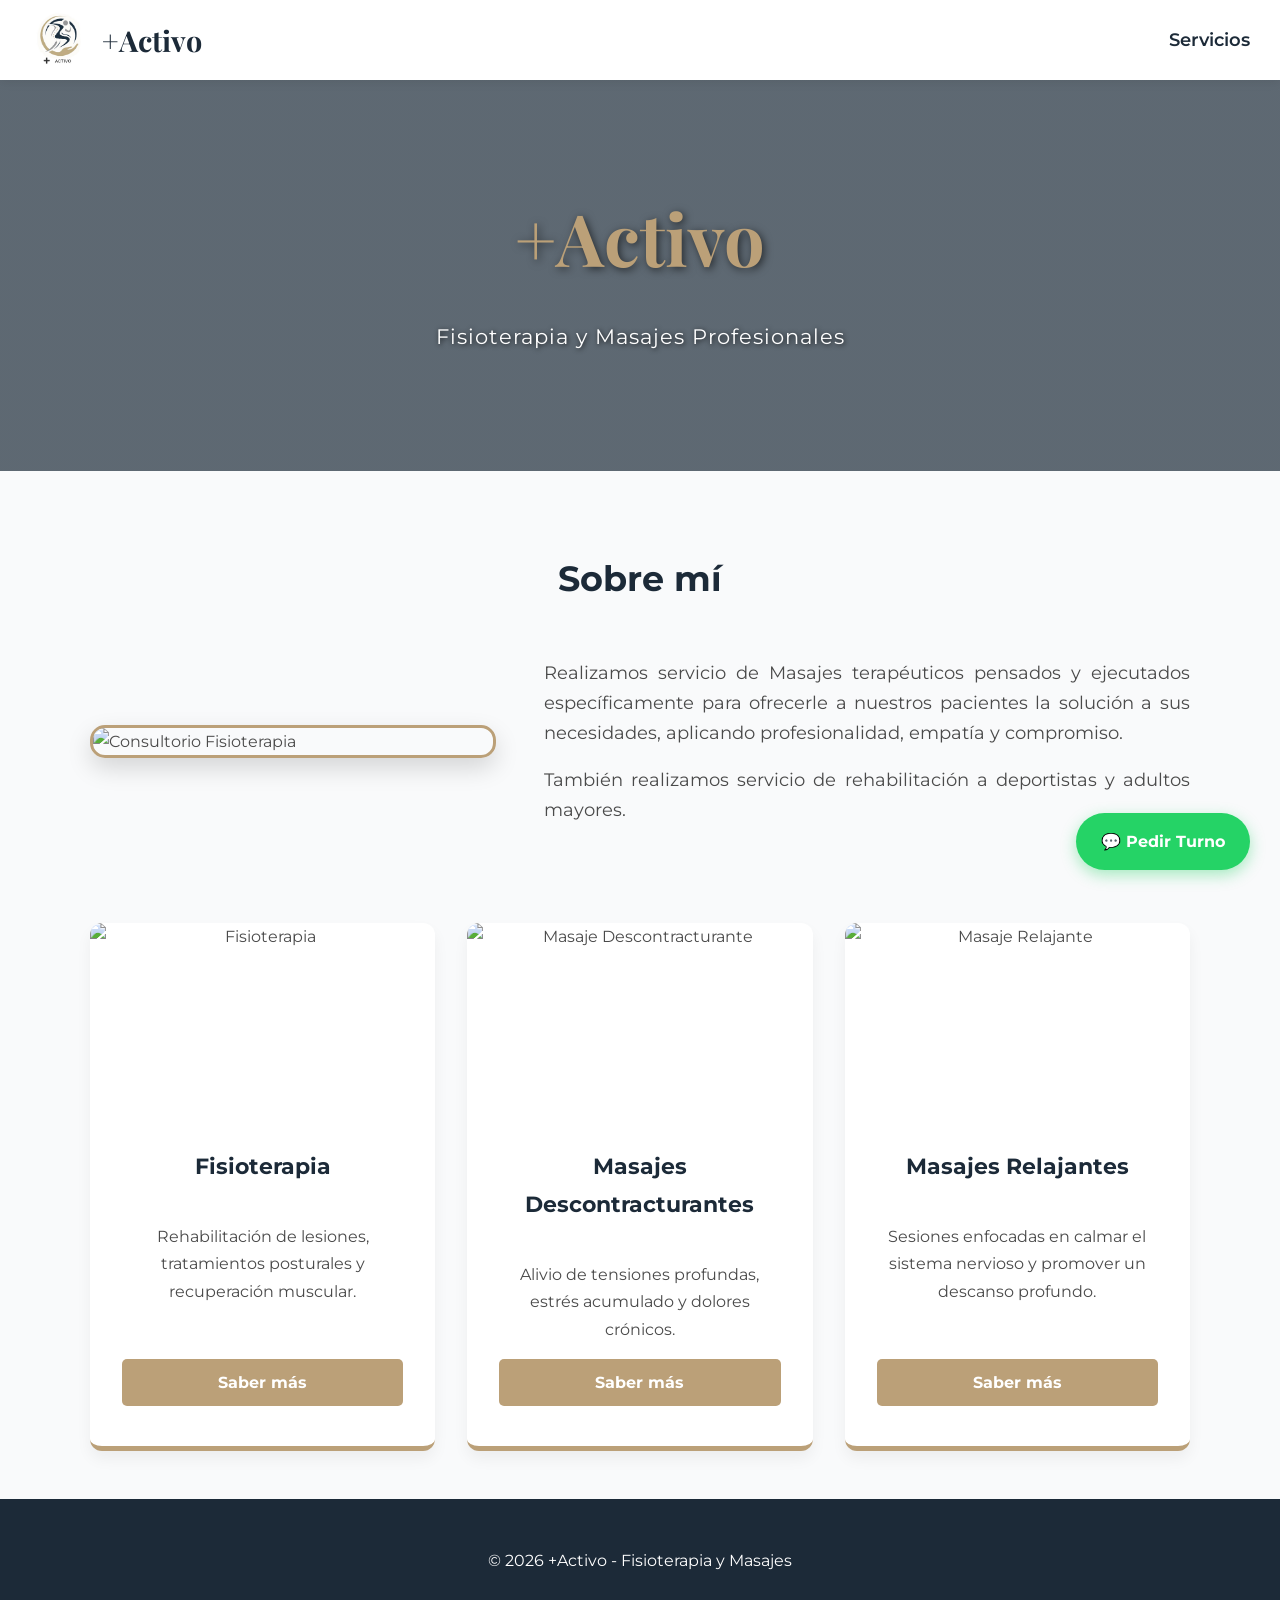
==== index.html @ e9236eee "Update index.html" ====
<!DOCTYPE html>
<html lang="es">
<head>
    <meta charset="UTF-8">
    <meta name="viewport" content="width=device-width, initial-scale=1.0">
    <title>+Activo | Fisioterapia y Masajes</title>
    <link href="https://fonts.googleapis.com/css2?family=Montserrat:wght@300;400;600&family=Playfair+Display:wght@600;700&display=swap" rel="stylesheet">
    <!-- AQUÍ CONECTAMOS EL ARCHIVO CSS EXTERNO -->
    <link rel="stylesheet" href="style.css">
</head>
<body>

    <nav>
    <a href="index.html" class="nav-brand">
        <img src="imagen_2026-09-14_171300325.png" alt="Logo de +Activo" class="logo">
        <span class="nav-title">+Activo</span>
    </a>
    <div>
        <a href="#servicios" class="nav-links">Servicios</a>
    </div>
</nav>

    <header>
        <h1>+Activo</h1>
        <p>Fisioterapia y Masajes Profesionales</p>
    </header>

    <div class="container">
        <section class="intro">
            <h2>Sobre mí</h2>
            <div class="intro-content">
                <img src="https://images.unsplash.com/photo-1570172619644-dfd03ed5d881?ixlib=rb-4.0.3&auto=format&fit=crop&w=800&q=80" alt="Consultorio Fisioterapia" class="intro-imagen">
                <div class="intro-texto">
                    <p>Realizamos servicio de Masajes terapéuticos pensados y ejecutados específicamente para ofrecerle a nuestros pacientes la solución a sus necesidades, aplicando profesionalidad, empatía y compromiso.</p>
                    <p>También realizamos servicio de rehabilitación a deportistas y adultos mayores.</p>
                </div>
            </div>
        </section>

        <section id="servicios" class="services">
            <div class="card">
                <img src="https://images.unsplash.com/photo-1576091160550-2173dba999ef?ixlib=rb-4.0.3&auto=format&fit=crop&w=800&q=80" alt="Fisioterapia">
                <div class="card-body">
                    <h3>Fisioterapia</h3>
                    <p>Rehabilitación de lesiones, tratamientos posturales y recuperación muscular.</p>
                    <!-- ENLACE A LA NUEVA PÁGINA -->
                    <a href="fisioterapia.html" class="btn-saber-mas">Saber más</a>
                </div>
            </div>
            
            <div class="card">
                <img src="https://images.unsplash.com/photo-1519823551278-64ac92734fb1?ixlib=rb-4.0.3&auto=format&fit=crop&w=800&q=80" alt="Masaje Descontracturante">
                <div class="card-body">
                    <h3>Masajes Descontracturantes</h3>
                    <p>Alivio de tensiones profundas, estrés acumulado y dolores crónicos.</p>
                    <a href="descontracturante.html" class="btn-saber-mas">Saber más</a>
                </div>
            </div>
            
            <div class="card">
                <img src="https://www.wellme.es/site/article/63566/53459/como-hacer-masajes-relajantes-descubre-todos-sus-beneficios-0_ai1.jpg" alt="Masaje Relajante">
                <div class="card-body">
                    <h3>Masajes Relajantes</h3>
                    <p>Sesiones enfocadas en calmar el sistema nervioso y promover un descanso profundo.</p>
                    <a href="relajante.html" class="btn-saber-mas">Saber más</a>
                </div>
            </div>
        </section>
    </div>

    <footer>
        <p>&copy; 2026 +Activo - Fisioterapia y Masajes</p>
    </footer>

    <a href="https://wa.me/5492610000000?text=Hola,%20quisiera%20consultar%20por%20un%20turno%20en%20+Activo" class="whatsapp-flotante" target="_blank">
        💬 Pedir Turno
    </a>

</body>
</html>
---- style.css ----
:root {
    --azul-logo: #1c2a38;  
    --dorado-logo: #bba078; 
    --fondo: #f9fafb;       
    --blanco: #ffffff;
    --texto: #4a4a4a;
}

body { 
    font-family: 'Montserrat', sans-serif; 
    line-height: 1.7; 
    margin: 0; 
    padding: 0; 
    background-color: var(--fondo); 
    color: var(--texto); 
}

/* NAVBAR PEGAJOSA (STICKY) */
nav { 
    background-color: var(--blanco); 
    padding: 10px 30px; 
    display: flex; 
    align-items: center; 
    justify-content: space-between; 
    position: sticky; 
    top: 0; 
    z-index: 1000; 
    box-shadow: 0 2px 10px rgba(0,0,0,0.08); 
}

.nav-brand {
    display: flex;
    align-items: center;
    gap: 12px;
    text-decoration: none;
}

.logo { 
    height: 60px; 
    width: auto; 
}

.nav-title {
    font-family: 'Playfair Display', serif;
    font-size: 1.8rem;
    font-weight: 700;
    color: var(--azul-logo);
    transition: color 0.3s ease;
}

.nav-brand:hover .nav-title {
    color: var(--dorado-logo);
}

.nav-links { 
    color: var(--azul-logo); 
    text-decoration: none; 
    font-weight: 600; 
    font-size: 1.1rem; 
    transition: color 0.3s; 
}

.nav-links:hover { 
    color: var(--dorado-logo); 
}

header { 
    background: linear-gradient(rgba(28, 42, 56, 0.7), rgba(28, 42, 56, 0.7)), url('https://images.unsplash.com/photo-1544161515-4ab6ce6db874?ixlib=rb-4.0.3&auto=format&fit=crop&w=1920&q=80') center/cover; 
    color: white; 
    padding: 6rem 1rem; 
    text-align: center; 
}

h1 { 
    margin: 0; 
    font-family: 'Playfair Display', serif; 
    font-size: 4.5rem; 
    color: var(--dorado-logo); 
    text-shadow: 2px 2px 8px rgba(0,0,0,0.6); 
}

header p { 
    font-size: 1.3rem; 
    letter-spacing: 1px; 
    text-shadow: 1px 1px 5px rgba(0,0,0,0.8); 
}

h2 { 
    color: var(--azul-logo); 
    font-size: 2.2rem; 
    text-align: center; 
    margin-bottom: 2rem; 
}

.container { 
    padding: 3rem 2rem; 
    max-width: 1100px; 
    margin: auto; 
}

.intro { margin-bottom: 5rem; }
.intro-content { display: flex; align-items: center; justify-content: center; gap: 3rem; flex-wrap: wrap; }
.intro-texto { flex: 1; min-width: 300px; font-size: 1.1rem; text-align: justify; }
.intro-imagen { width: 100%; max-width: 400px; border-radius: 15px; box-shadow: 0 10px 25px rgba(0,0,0,0.15); border: 3px solid var(--dorado-logo); }

.services { display: flex; gap: 2rem; flex-wrap: wrap; justify-content: center; }
.card { background: var(--blanco); border-radius: 12px; box-shadow: 0 8px 15px rgba(0,0,0,0.05); flex: 1; min-width: 280px; text-align: center; border-bottom: 5px solid var(--dorado-logo); overflow: hidden; transition: transform 0.3s ease, box-shadow 0.3s ease; display: flex; flex-direction: column; }
.card:hover { transform: translateY(-8px); box-shadow: 0 15px 25px rgba(0,0,0,0.12); }
.card img { width: 100%; height: 200px; object-fit: cover; }
.card-body { padding: 1.5rem 2rem 2.5rem 2rem; flex-grow: 1; display: flex; flex-direction: column; }
.card h3 { color: var(--azul-logo); font-size: 1.4rem; margin-top: 0; }

.btn-saber-mas { margin-top: auto; display: inline-block; background-color: var(--dorado-logo); color: white; padding: 10px 20px; border-radius: 5px; text-decoration: none; font-weight: bold; transition: background 0.3s; }
.btn-saber-mas:hover { background-color: var(--azul-logo); }

/* ESTILOS DE LA PÁGINA SECUNDARIA DE SERVICIOS */
.header-secundario { padding: 4rem 1rem; }
.detalle-servicio { display: flex; gap: 2rem; margin-top: 2rem; }

/* CUADRO DE TIEMPOS CON ANIMACIÓN HOVER */
.info-tiempos { 
    background: white; 
    padding: 2rem; 
    border-radius: 10px; 
    border-left: 6px solid var(--dorado-logo); 
    box-shadow: 0 5px 15px rgba(0,0,0,0.05); 
    transition: transform 0.3s ease, box-shadow 0.3s ease, border-left-color 0.3s ease; 
}

.info-tiempos:hover { 
    transform: translateY(-7px); 
    box-shadow: 0 12px 25px rgba(0,0,0,0.12); 
    border-left-color: var(--azul-logo);
}

.whatsapp-flotante { position: fixed; bottom: 30px; right: 30px; background-color: #25D366; color: white; padding: 15px 25px; border-radius: 50px; text-decoration: none; font-weight: bold; box-shadow: 0 5px 15px rgba(37, 211, 102, 0.4); z-index: 1000; transition: transform 0.3s ease; }
.whatsapp-flotante:hover { transform: scale(1.1); }
footer { text-align: center; padding: 2rem; background-color: var(--azul-logo); color: white; }
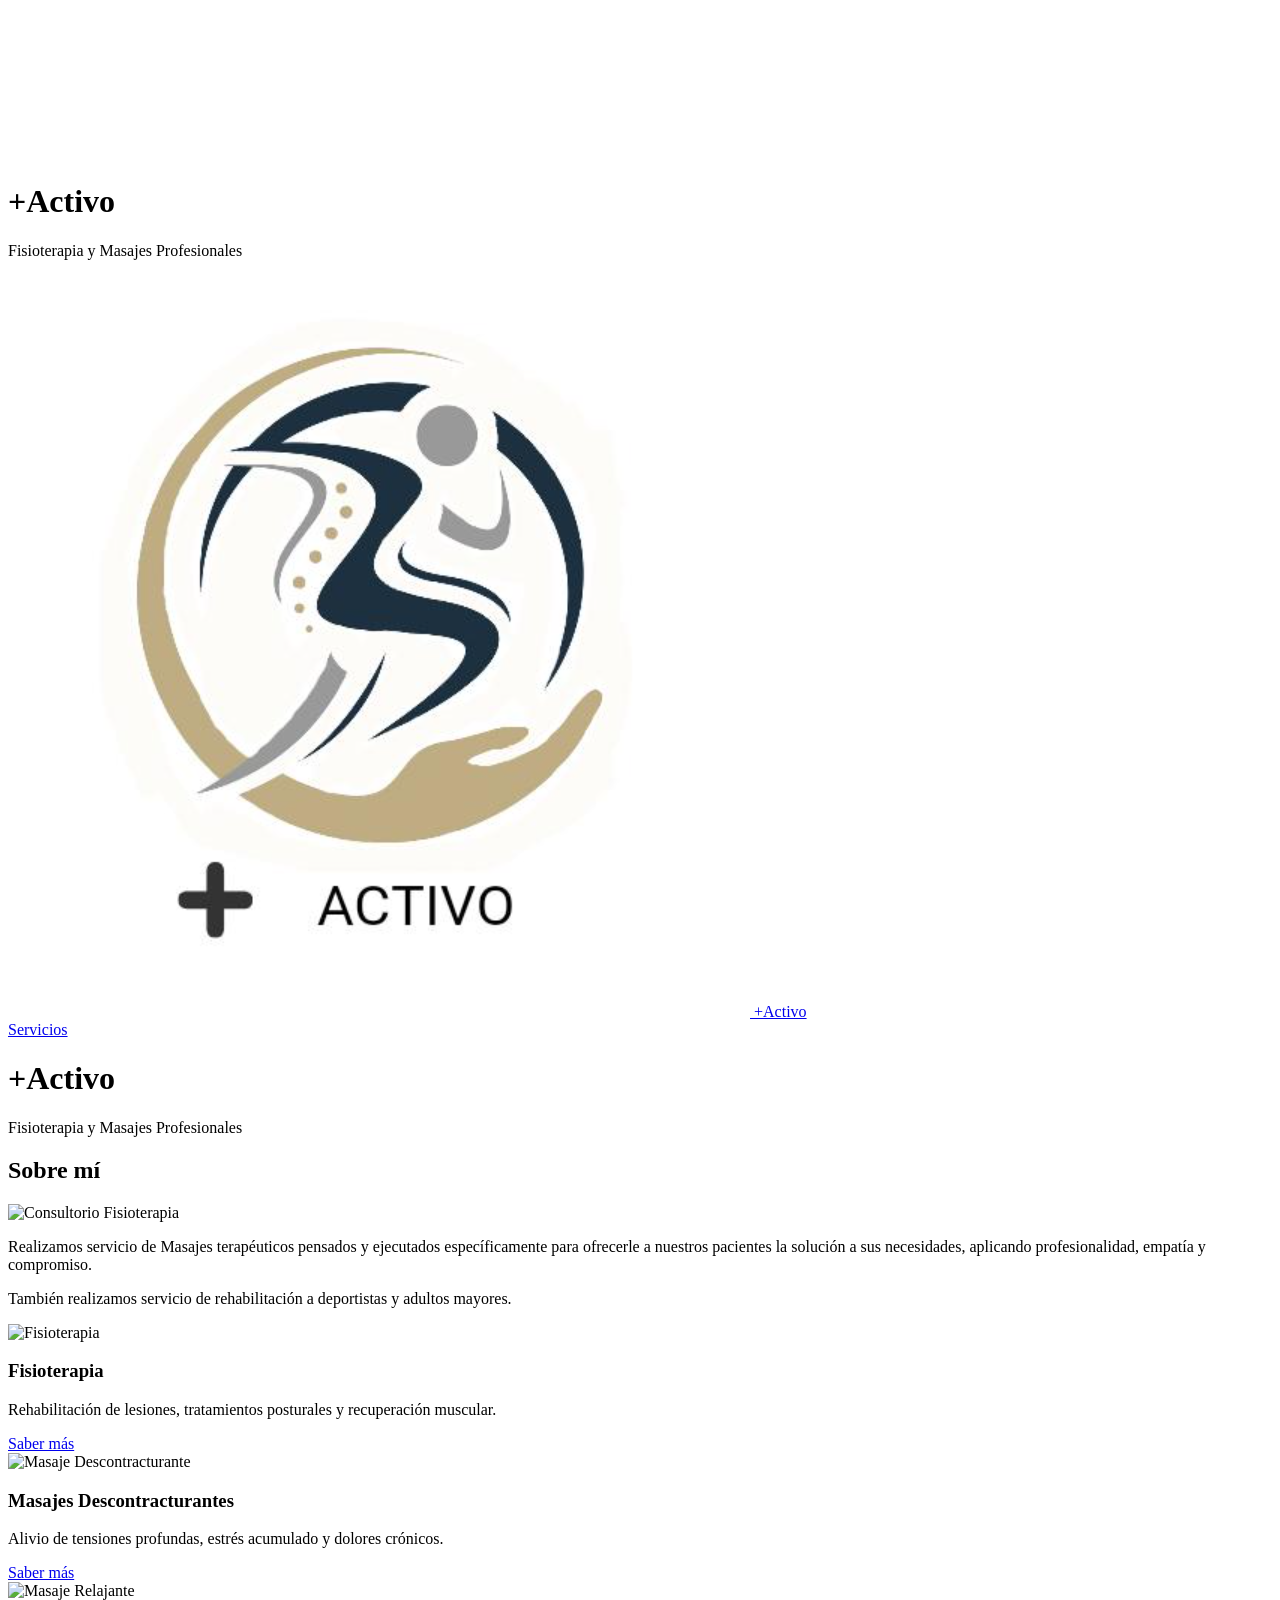
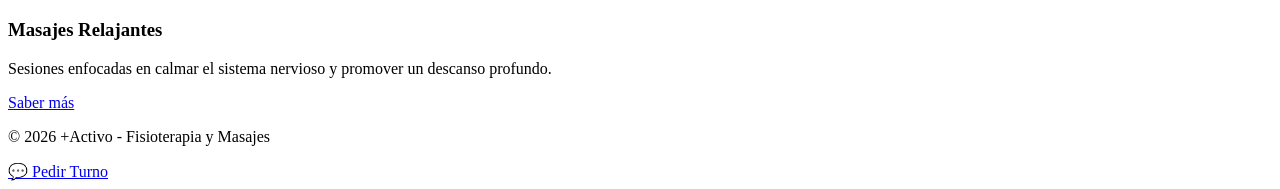
==== commit d23f05f6: "Update index.html" ====
--- a/index.html
+++ b/index.html
@@ -1,13 +1,19 @@
 <!DOCTYPE html>
-<html lang="es">
-<head>
-    <meta charset="UTF-8">
-    <meta name="viewport" content="width=device-width, initial-scale=1.0">
-    <title>+Activo | Fisioterapia y Masajes</title>
-    <link href="https://fonts.googleapis.com/css2?family=Montserrat:wght@300;400;600&family=Playfair+Display:wght@600;700&display=swap" rel="stylesheet">
-    <!-- AQUÍ CONECTAMOS EL ARCHIVO CSS EXTERNO -->
-    <link rel="stylesheet" href="style.css">
-</head>
+<header class="hero">
+        <!-- Nuestro video de fondo -->
+        <video class="video-fondo" autoplay loop muted playsinline>
+            <source src="Videopre.mp4" type="video/mp4">
+        </video>
+        
+        <!-- Capa oscura para que el texto resalte -->
+        <div class="capa-oscura"></div>
+        
+        <!-- Contenido del título -->
+        <div class="hero-contenido">
+            <h1>+Activo</h1>
+            <p>Fisioterapia y Masajes Profesionales</p>
+        </div>
+    </header>
 <body>
 
     <nav>
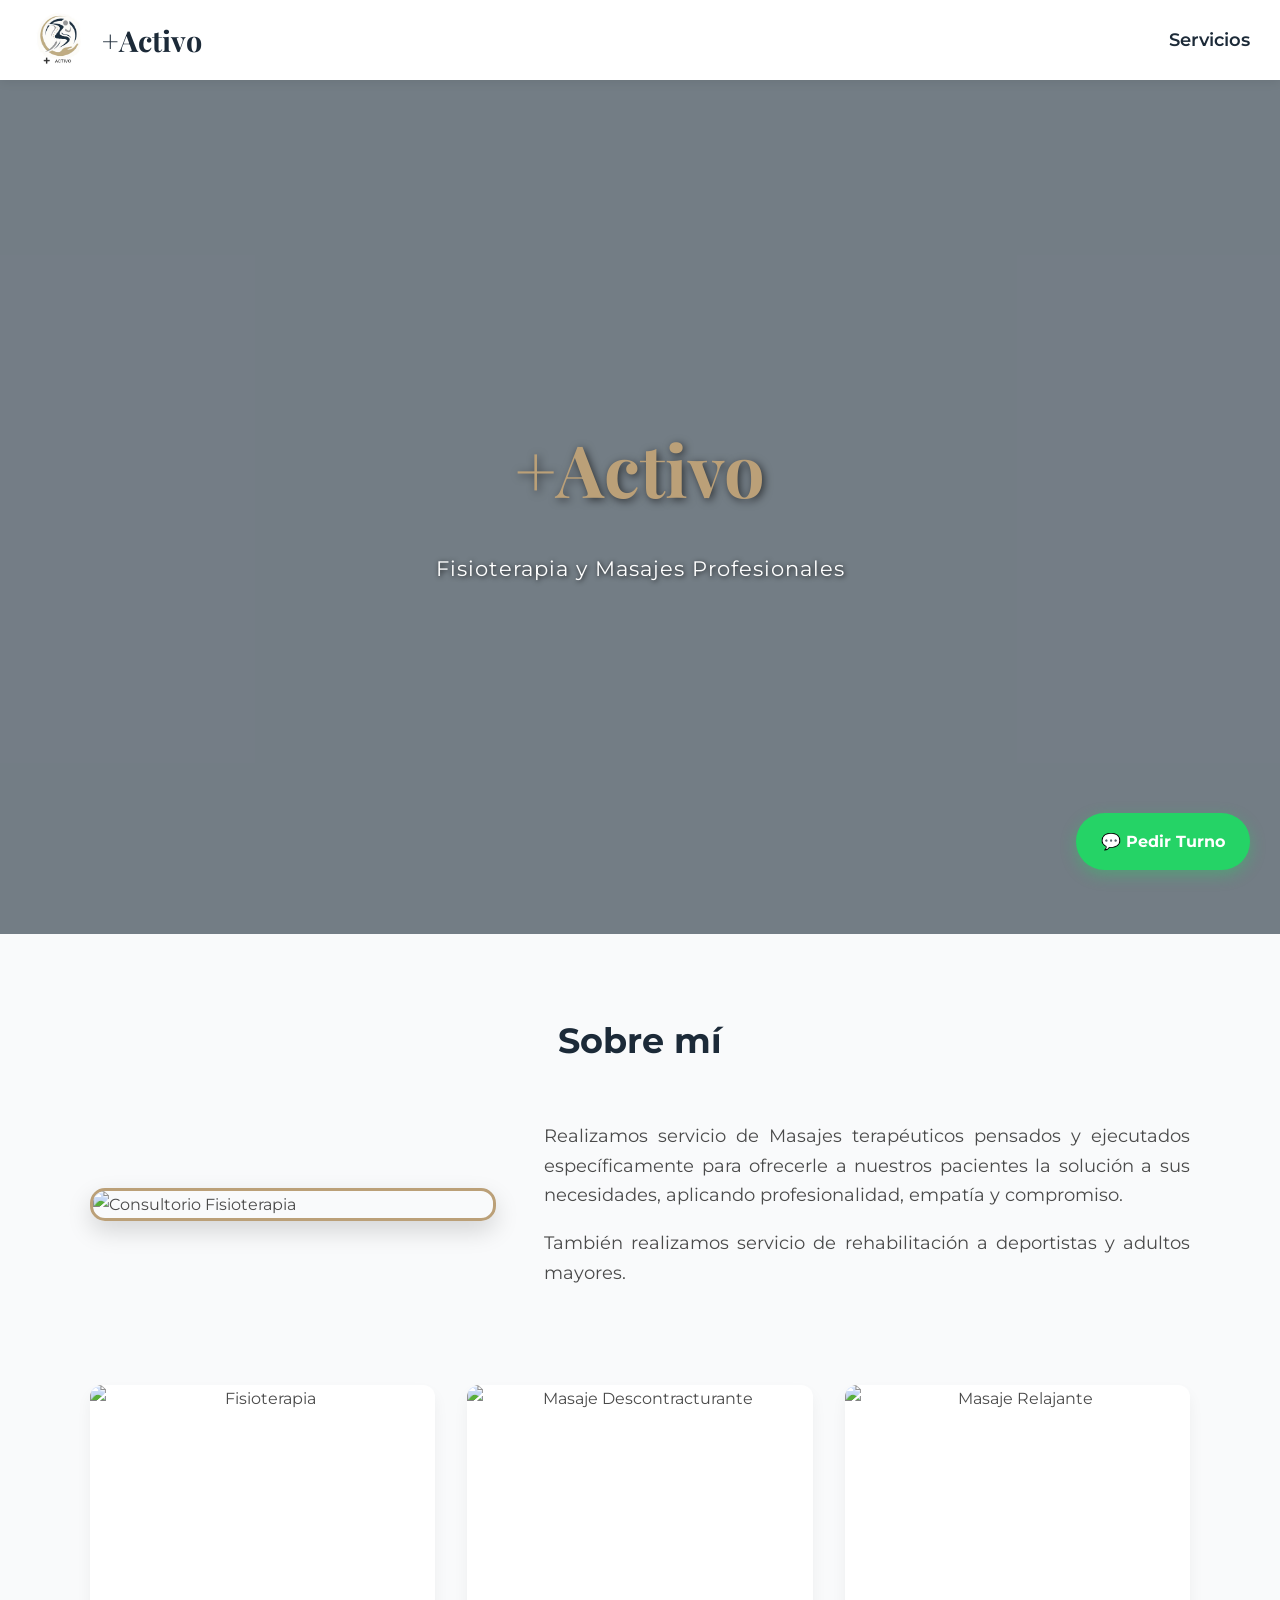
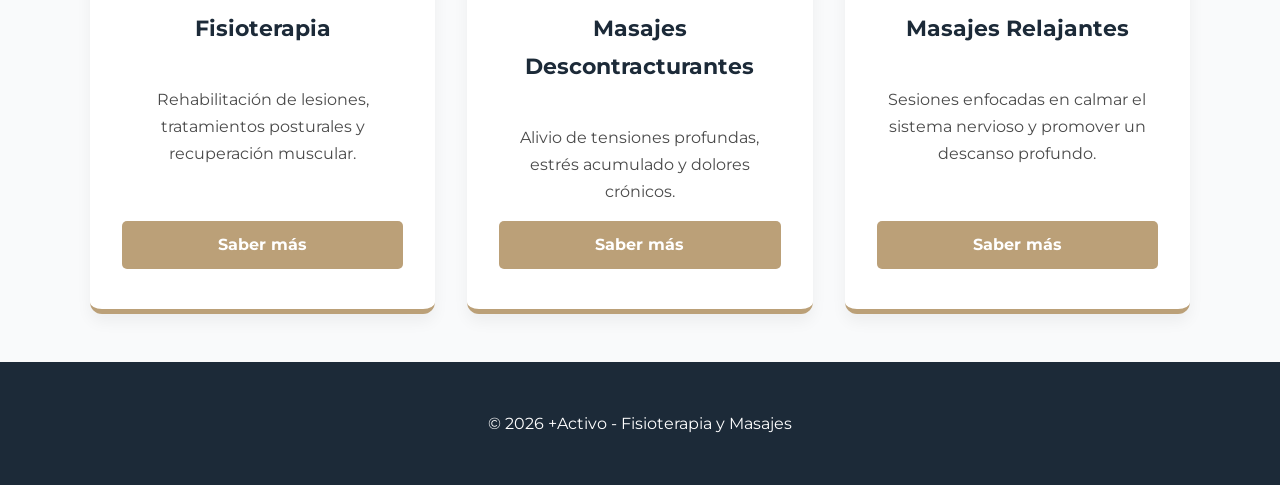
==== commit 9d0ba43b: "Update index.html" ====
--- a/index.html
+++ b/index.html
@@ -1,5 +1,26 @@
 <!DOCTYPE html>
-<header class="hero">
+<html lang="es">
+<head>
+    <meta charset="UTF-8">
+    <meta name="viewport" content="width=device-width, initial-scale=1.0">
+    <title>+Activo | Fisioterapia y Masajes</title>
+    <link href="https://fonts.googleapis.com/css2?family=Montserrat:wght@300;400;600&family=Playfair+Display:wght@600;700&display=swap" rel="stylesheet">
+    <!-- Aquí está la conexión mágica con tu diseño -->
+    <link rel="stylesheet" href="style.css">
+</head>
+<body>
+
+    <nav>
+        <a href="index.html" class="nav-brand">
+            <img src="imagen_2026-09-14_171300325.png" alt="Logo de +Activo" class="logo">
+            <span class="nav-title">+Activo</span>
+        </a>
+        <div>
+            <a href="#servicios" class="nav-links">Servicios</a>
+        </div>
+    </nav>
+
+    <header class="hero">
         <!-- Nuestro video de fondo -->
         <video class="video-fondo" autoplay loop muted playsinline>
             <source src="Videopre.mp4" type="video/mp4">
@@ -13,22 +34,6 @@
             <h1>+Activo</h1>
             <p>Fisioterapia y Masajes Profesionales</p>
         </div>
-    </header>
-<body>
-
-    <nav>
-    <a href="index.html" class="nav-brand">
-        <img src="imagen_2026-09-14_171300325.png" alt="Logo de +Activo" class="logo">
-        <span class="nav-title">+Activo</span>
-    </a>
-    <div>
-        <a href="#servicios" class="nav-links">Servicios</a>
-    </div>
-</nav>
-
-    <header>
-        <h1>+Activo</h1>
-        <p>Fisioterapia y Masajes Profesionales</p>
     </header>
 
     <div class="container">
@@ -49,7 +54,6 @@
                 <div class="card-body">
                     <h3>Fisioterapia</h3>
                     <p>Rehabilitación de lesiones, tratamientos posturales y recuperación muscular.</p>
-                    <!-- ENLACE A LA NUEVA PÁGINA -->
                     <a href="fisioterapia.html" class="btn-saber-mas">Saber más</a>
                 </div>
             </div>
--- a/style.css
+++ b/style.css
@@ -0,0 +1,125 @@
+:root {
+    --azul-logo: #1c2a38;  
+    --dorado-logo: #bba078; 
+    --fondo: #f9fafb;       
+    --blanco: #ffffff;
+    --texto: #4a4a4a;
+}
+
+body { 
+    font-family: 'Montserrat', sans-serif; 
+    line-height: 1.7; 
+    margin: 0; 
+    padding: 0; 
+    background-color: var(--fondo); 
+    color: var(--texto); 
+}
+
+/* NAVBAR PEGAJOSA (STICKY) */
+nav { 
+    background-color: var(--blanco); 
+    padding: 10px 30px; 
+    display: flex; 
+    align-items: center; 
+    justify-content: space-between; 
+    position: sticky; 
+    top: 0; 
+    z-index: 1000; 
+    box-shadow: 0 2px 10px rgba(0,0,0,0.08); 
+}
+
+.nav-brand { display: flex; align-items: center; gap: 12px; text-decoration: none; }
+.logo { height: 60px; width: auto; }
+.nav-title { font-family: 'Playfair Display', serif; font-size: 1.8rem; font-weight: 700; color: var(--azul-logo); transition: color 0.3s ease; }
+.nav-brand:hover .nav-title { color: var(--dorado-logo); }
+.nav-links { color: var(--azul-logo); text-decoration: none; font-weight: 600; font-size: 1.1rem; transition: color 0.3s; }
+.nav-links:hover { color: var(--dorado-logo); }
+
+/* ESTILOS DEL ENCABEZADO CON VIDEO */
+.hero { 
+    position: relative;
+    min-height: 70vh; 
+    display: flex;
+    align-items: center;
+    justify-content: center;
+    text-align: center; 
+    overflow: hidden; 
+    padding: 7rem 1rem;
+}
+
+.video-fondo {
+    position: absolute;
+    top: 50%;
+    left: 50%;
+    min-width: 100%;
+    min-height: 100%;
+    width: auto;
+    height: auto;
+    z-index: 0;
+    transform: translate(-50%, -50%);
+    object-fit: cover; 
+}
+
+.capa-oscura {
+    position: absolute;
+    top: 0;
+    left: 0;
+    width: 100%;
+    height: 100%;
+    background: rgba(28, 42, 56, 0.6); 
+    z-index: 1;
+}
+
+.hero-contenido {
+    position: relative;
+    z-index: 2; 
+    color: white;
+}
+
+h1 { margin: 0; font-family: 'Playfair Display', serif; font-size: 4.5rem; color: var(--dorado-logo); text-shadow: 2px 2px 8px rgba(0,0,0,0.6); }
+.hero-contenido p { font-size: 1.3rem; letter-spacing: 1px; text-shadow: 1px 1px 5px rgba(0,0,0,0.8); }
+h2 { color: var(--azul-logo); font-size: 2.2rem; text-align: center; margin-bottom: 2rem; }
+
+.container { padding: 3rem 2rem; max-width: 1100px; margin: auto; }
+
+.intro { margin-bottom: 5rem; }
+.intro-content { display: flex; align-items: center; justify-content: center; gap: 3rem; flex-wrap: wrap; }
+.intro-texto { flex: 1; min-width: 300px; font-size: 1.1rem; text-align: justify; }
+.intro-imagen { width: 100%; max-width: 400px; border-radius: 15px; box-shadow: 0 10px 25px rgba(0,0,0,0.15); border: 3px solid var(--dorado-logo); }
+
+.services { display: flex; gap: 2rem; flex-wrap: wrap; justify-content: center; }
+.card { background: var(--blanco); border-radius: 12px; box-shadow: 0 8px 15px rgba(0,0,0,0.05); flex: 1; min-width: 280px; text-align: center; border-bottom: 5px solid var(--dorado-logo); overflow: hidden; transition: transform 0.3s ease, box-shadow 0.3s ease; display: flex; flex-direction: column; }
+.card:hover { transform: translateY(-8px); box-shadow: 0 15px 25px rgba(0,0,0,0.12); }
+.card img { width: 100%; height: 200px; object-fit: cover; }
+.card-body { padding: 1.5rem 2rem 2.5rem 2rem; flex-grow: 1; display: flex; flex-direction: column; }
+.card h3 { color: var(--azul-logo); font-size: 1.4rem; margin-top: 0; }
+.btn-saber-mas { margin-top: auto; display: inline-block; background-color: var(--dorado-logo); color: white; padding: 10px 20px; border-radius: 5px; text-decoration: none; font-weight: bold; transition: background 0.3s; }
+.btn-saber-mas:hover { background-color: var(--azul-logo); }
+
+/* ESTILOS DE LA PÁGINA SECUNDARIA DE SERVICIOS */
+.header-secundario { 
+    padding: 4rem 1rem; 
+    background-color: var(--azul-logo); 
+    color: white;
+    text-align: center;
+}
+.detalle-servicio { display: flex; gap: 2rem; margin-top: 2rem; }
+
+/* CUADRO DE TIEMPOS CON ANIMACIÓN HOVER */
+.info-tiempos { 
+    background: white; 
+    padding: 2rem; 
+    border-radius: 10px; 
+    border-left: 6px solid var(--dorado-logo); 
+    box-shadow: 0 5px 15px rgba(0,0,0,0.05); 
+    transition: transform 0.3s ease, box-shadow 0.3s ease, border-left-color 0.3s ease; 
+}
+.info-tiempos:hover { 
+    transform: translateY(-7px); 
+    box-shadow: 0 12px 25px rgba(0,0,0,0.12); 
+    border-left-color: var(--azul-logo);
+}
+
+.whatsapp-flotante { position: fixed; bottom: 30px; right: 30px; background-color: #25D366; color: white; padding: 15px 25px; border-radius: 50px; text-decoration: none; font-weight: bold; box-shadow: 0 5px 15px rgba(37, 211, 102, 0.4); z-index: 1000; transition: transform 0.3s ease; }
+.whatsapp-flotante:hover { transform: scale(1.1); }
+footer { text-align: center; padding: 2rem; background-color: var(--azul-logo); color: white; }
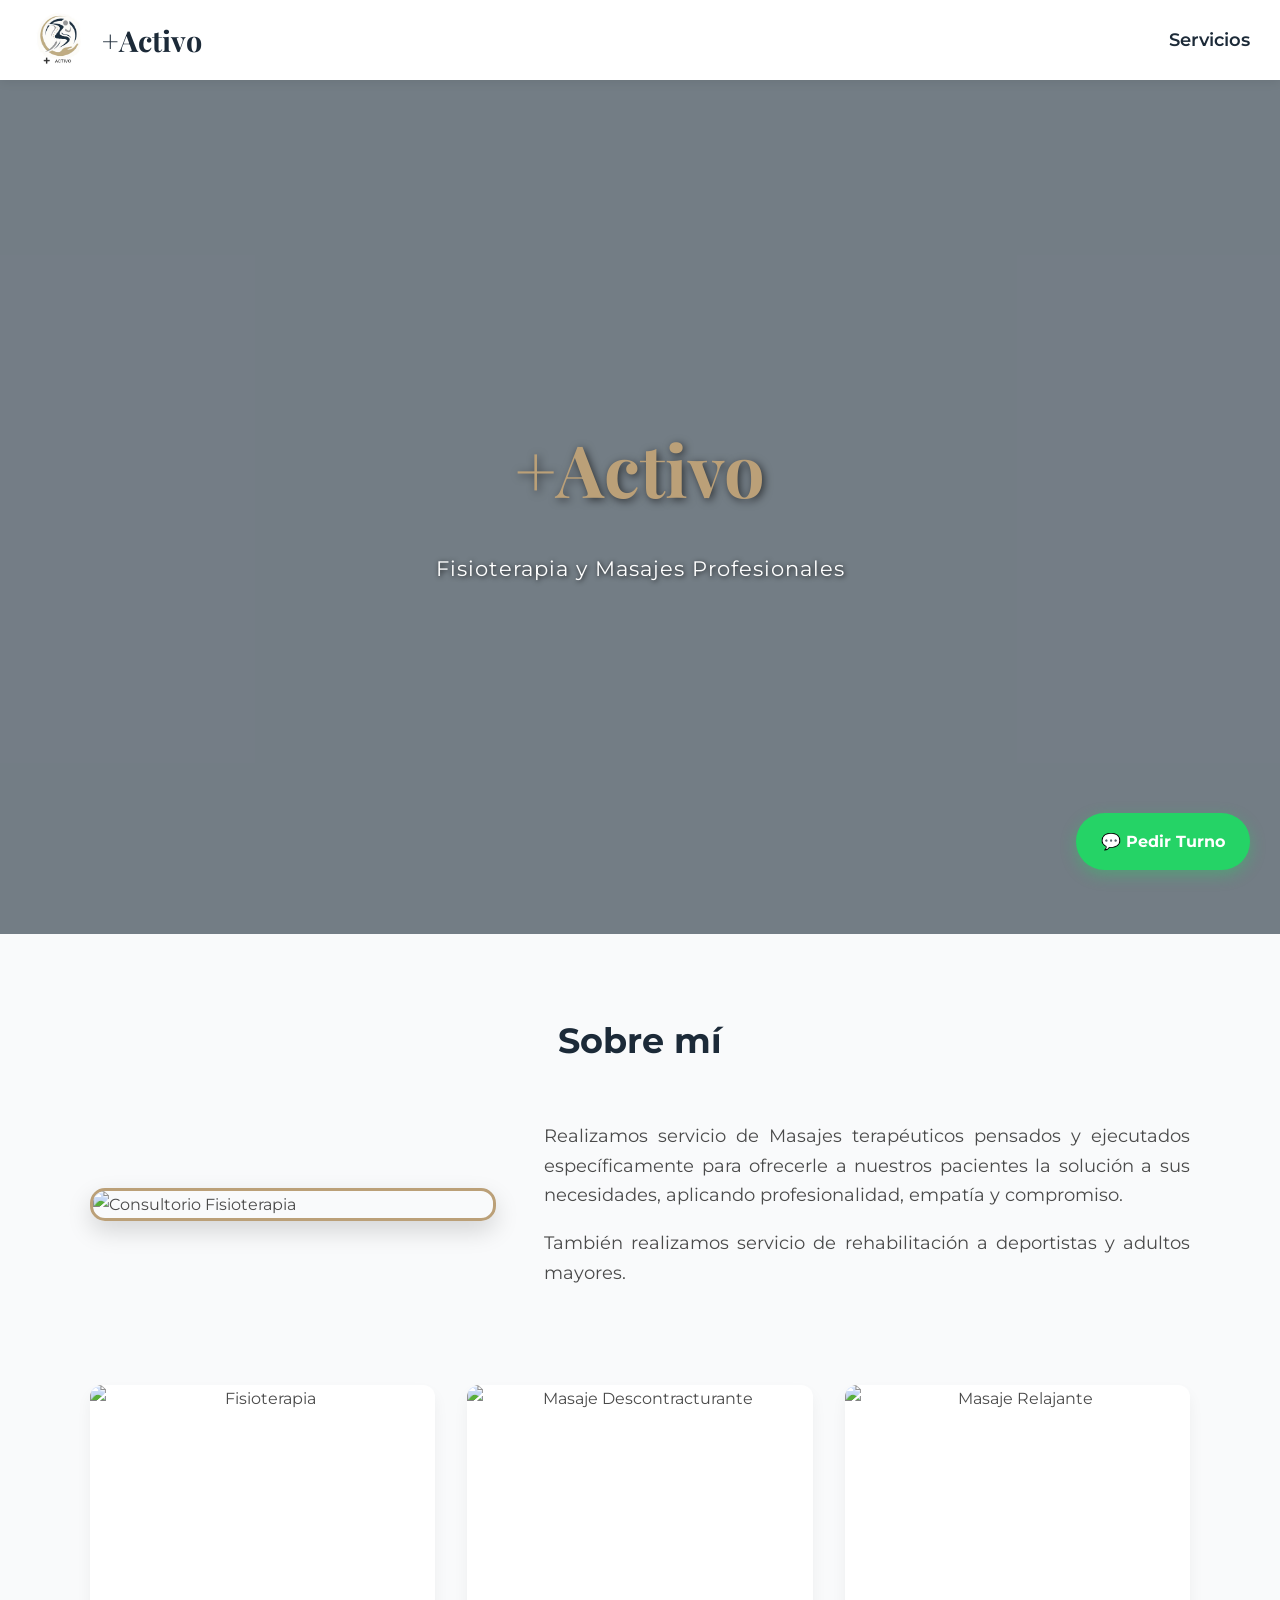
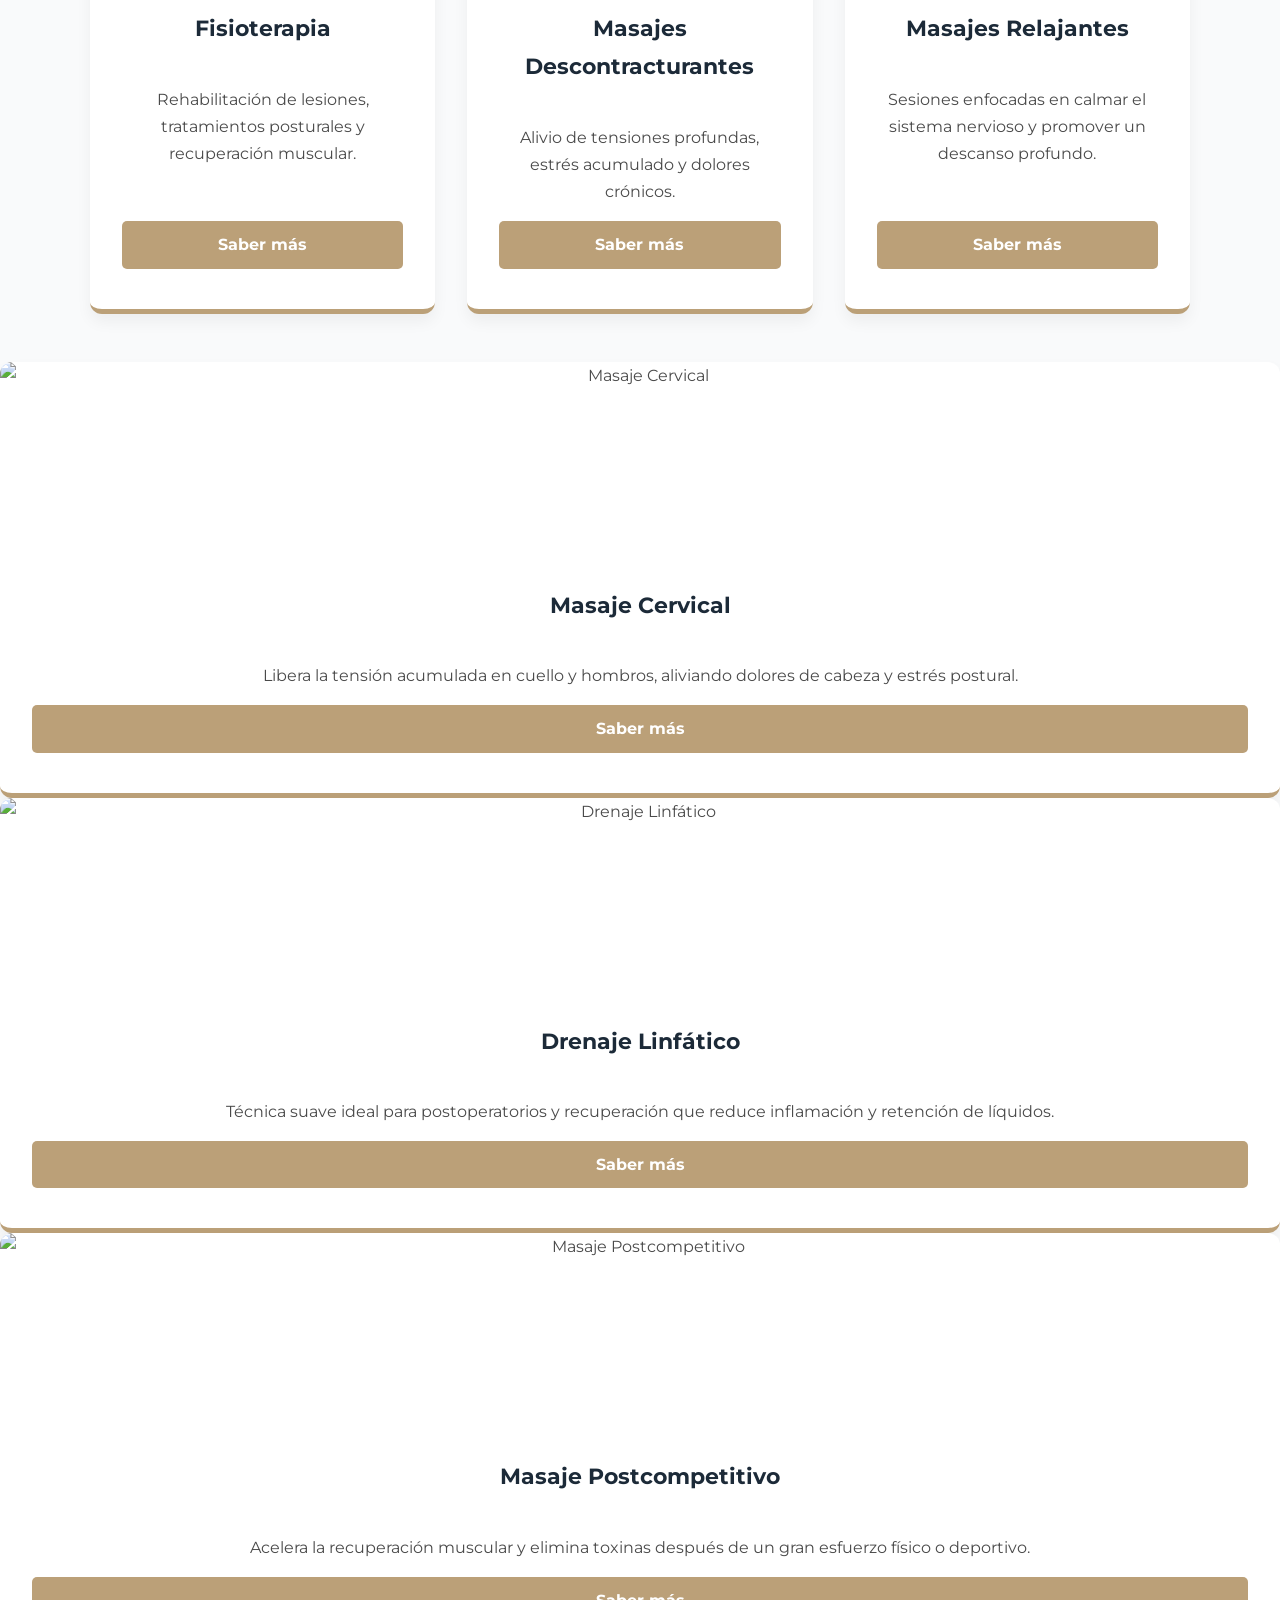
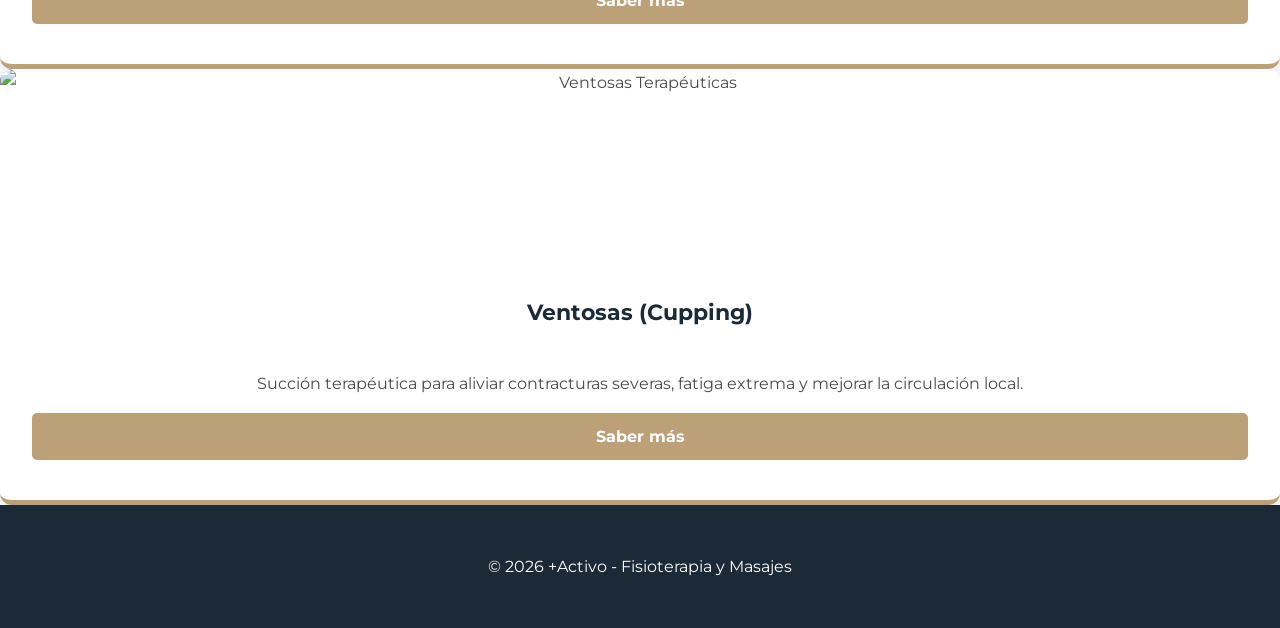
==== commit c093e9b7: "Update index.html" ====
--- a/index.html
+++ b/index.html
@@ -77,12 +77,49 @@
             </div>
         </section>
     </div>
+<!-- NUEVAS TARJETAS AGREGADAS -->
+            
+            <div class="card">
+                <img src="https://images.unsplash.com/photo-1544161515-4ab6ce6db874?ixlib=rb-4.0.3&auto=format&fit=crop&w=800&q=80" alt="Masaje Cervical">
+                <div class="card-body">
+                    <h3>Masaje Cervical</h3>
+                    <p>Libera la tensión acumulada en cuello y hombros, aliviando dolores de cabeza y estrés postural.</p>
+                    <a href="cervical.html" class="btn-saber-mas">Saber más</a>
+                </div>
+            </div>
 
+            <div class="card">
+                <img src="https://images.unsplash.com/photo-1616394584738-fc6e612e71c9?ixlib=rb-4.0.3&auto=format&fit=crop&w=800&q=80" alt="Drenaje Linfático">
+                <div class="card-body">
+                    <h3>Drenaje Linfático</h3>
+                    <p>Técnica suave ideal para postoperatorios y recuperación que reduce inflamación y retención de líquidos.</p>
+                    <a href="drenaje.html" class="btn-saber-mas">Saber más</a>
+                </div>
+            </div>
+
+            <div class="card">
+                <img src="https://images.unsplash.com/photo-1571019614242-c5c5dee9f50b?ixlib=rb-4.0.3&auto=format&fit=crop&w=800&q=80" alt="Masaje Postcompetitivo">
+                <div class="card-body">
+                    <h3>Masaje Postcompetitivo</h3>
+                    <p>Acelera la recuperación muscular y elimina toxinas después de un gran esfuerzo físico o deportivo.</p>
+                    <a href="postcompetitivo.html" class="btn-saber-mas">Saber más</a>
+                </div>
+            </div>
+
+            <div class="card">
+                <!-- Usé una imagen referencial de terapia alternativa, puedes cambiarla luego por una de ventosas reales -->
+                <img src="https://images.unsplash.com/photo-1512290923902-8a9f81dc236c?ixlib=rb-4.0.3&auto=format&fit=crop&w=800&q=80" alt="Ventosas Terapéuticas">
+                <div class="card-body">
+                    <h3>Ventosas (Cupping)</h3>
+                    <p>Succión terapéutica para aliviar contracturas severas, fatiga extrema y mejorar la circulación local.</p>
+                    <a href="ventosas.html" class="btn-saber-mas">Saber más</a>
+                </div>
+            </div>
     <footer>
         <p>&copy; 2026 +Activo - Fisioterapia y Masajes</p>
     </footer>
 
-    <a href="https://wa.me/5492610000000?text=Hola,%20quisiera%20consultar%20por%20un%20turno%20en%20+Activo" class="whatsapp-flotante" target="_blank">
+    <a href="https://wa.link/zccopg" class="whatsapp-flotante" target="_blank">
         💬 Pedir Turno
     </a>
 
--- a/style.css
+++ b/style.css
@@ -96,12 +96,65 @@
 .btn-saber-mas { margin-top: auto; display: inline-block; background-color: var(--dorado-logo); color: white; padding: 10px 20px; border-radius: 5px; text-decoration: none; font-weight: bold; transition: background 0.3s; }
 .btn-saber-mas:hover { background-color: var(--azul-logo); }
 
-/* ESTILOS DE LA PÁGINA SECUNDARIA DE SERVICIOS */
+/* ==========================================
+   HEADER SECUNDARIO MODERNO E INTEGRADO
+   ========================================== */
 .header-secundario { 
-    padding: 4rem 1rem; 
-    background-color: var(--azul-logo); 
+    position: relative;
+    padding: 5rem 1.5rem 6rem 1.5rem; 
+    background-size: cover;
+    background-position: center;
     color: white;
     text-align: center;
+    /* Degradado múltiple: Sombra oscura central + Difuminado suave hacia el fondo de la página */
+    background-image: 
+        linear-gradient(to bottom, rgba(28, 42, 56, 0.7) 0%, rgba(28, 42, 56, 0.85) 60%, var(--fondo) 100%);
+    border-radius: 0 0 30px 30px; /* Bordes suaves en la parte inferior */
+    box-shadow: 0 10px 25px rgba(0,0,0,0.06);
+}
+
+.header-secundario .breadcrumb {
+    font-size: 0.9rem;
+    text-transform: uppercase;
+    letter-spacing: 2px;
+    color: var(--dorado-logo);
+    margin-bottom: 0.8rem;
+    font-weight: 600;
+}
+
+.header-secundario h1 {
+    font-family: 'Playfair Display', serif;
+    font-size: 3rem;
+    color: #ffffff;
+    margin: 0 0 0.5rem 0;
+    text-shadow: 1px 2px 10px rgba(0,0,0,0.5);
+}
+
+.header-secundario p {
+    font-size: 1.1rem;
+    color: #e0e0e0;
+    max-width: 600px;
+    margin: 0 auto;
+    font-weight: 300;
+}
+
+/* Imágenes específicas bien ambientadas */
+.header-fisioterapia {
+    background-image: 
+        linear-gradient(to bottom, rgba(28, 42, 56, 0.65) 0%, rgba(28, 42, 56, 0.85) 60%, var(--fondo) 100%),
+        url('https://images.unsplash.com/photo-1576091160550-2173dba999ef?ixlib=rb-4.0.3&auto=format&fit=crop&w=1600&q=80');
+}
+
+.header-descontracturante {
+    background-image: 
+        linear-gradient(to bottom, rgba(28, 42, 56, 0.65) 0%, rgba(28, 42, 56, 0.85) 60%, var(--fondo) 100%),
+        url('https://images.unsplash.com/photo-1519823551278-64ac92734fb1?ixlib=rb-4.0.3&auto=format&fit=crop&w=1600&q=80');
+}
+
+.header-relajante {
+    background-image: 
+        linear-gradient(to bottom, rgba(28, 42, 56, 0.65) 0%, rgba(28, 42, 56, 0.85) 60%, var(--fondo) 100%),
+        url('https://images.unsplash.com/photo-1544161515-4ab6ce6db874?ixlib=rb-4.0.3&auto=format&fit=crop&w=1600&q=80');
 }
 .detalle-servicio { display: flex; gap: 2rem; margin-top: 2rem; }
 
@@ -123,3 +176,75 @@
 .whatsapp-flotante { position: fixed; bottom: 30px; right: 30px; background-color: #25D366; color: white; padding: 15px 25px; border-radius: 50px; text-decoration: none; font-weight: bold; box-shadow: 0 5px 15px rgba(37, 211, 102, 0.4); z-index: 1000; transition: transform 0.3s ease; }
 .whatsapp-flotante:hover { transform: scale(1.1); }
 footer { text-align: center; padding: 2rem; background-color: var(--azul-logo); color: white; }
+
+/* ==========================================
+   DISEÑO RESPONSIVO (MÓVILES Y TABLETS)
+   ========================================== */
+
+/* Esta regla se aplica solo en pantallas de 768px de ancho o menos (celulares) */
+@media (max-width: 768px) {
+    
+    /* 1. Ajustes de la barra de navegación (Navbar) */
+    nav {
+        padding: 10px 15px;
+        flex-direction: column; /* Apila el logo arriba y el enlace abajo */
+        gap: 10px;
+    }
+    .logo {
+        height: 45px; /* Logo un poco más chico */
+    }
+    .nav-title {
+        font-size: 1.5rem;
+    }
+
+    /* 2. Ajustes del encabezado principal con el video (Hero) */
+    .hero {
+        padding: 4rem 1rem;
+        min-height: 50vh; /* Para que no sea tan alto en el celular */
+    }
+    h1 {
+        font-size: 2.8rem; /* Achicamos la letra principal (antes 4.5rem) */
+    }
+    .hero-contenido p {
+        font-size: 1.1rem;
+    }
+    h2 {
+        font-size: 1.8rem;
+    }
+
+    /* 3. Ajustes de la sección "Sobre mí" y los contenedores */
+    .container {
+        padding: 2rem 1.5rem; /* Menos espacio en blanco a los costados */
+    }
+    .intro-content {
+        gap: 1.5rem;
+    }
+    .intro-imagen {
+        max-width: 100%; /* Asegura que la imagen no se salga de la pantalla */
+    }
+    .intro-texto {
+        min-width: 100%; /* El texto ocupa el 100% del ancho del celular */
+    }
+
+    /* 4. Ajustes de los encabezados de las subpáginas (Headers Secundarios) */
+    .header-secundario {
+        padding: 3rem 1rem 4rem 1rem;
+    }
+    .header-secundario h1 {
+        font-size: 2.2rem;
+    }
+    .header-secundario p {
+        font-size: 1rem;
+    }
+
+    /* 5. Ajustes de los detalles de los servicios y tiempos */
+    .detalle-servicio {
+        flex-direction: column; /* Apila los elementos uno debajo del otro */
+        gap: 1rem;
+    }
+    
+    /* 6. Ajuste para los testimonios (Si agregaste el código anterior) */
+    .grid-testimonios {
+        grid-template-columns: 1fr; /* Fuerza a que se vea 1 solo testimonio por fila */
+    }
+}
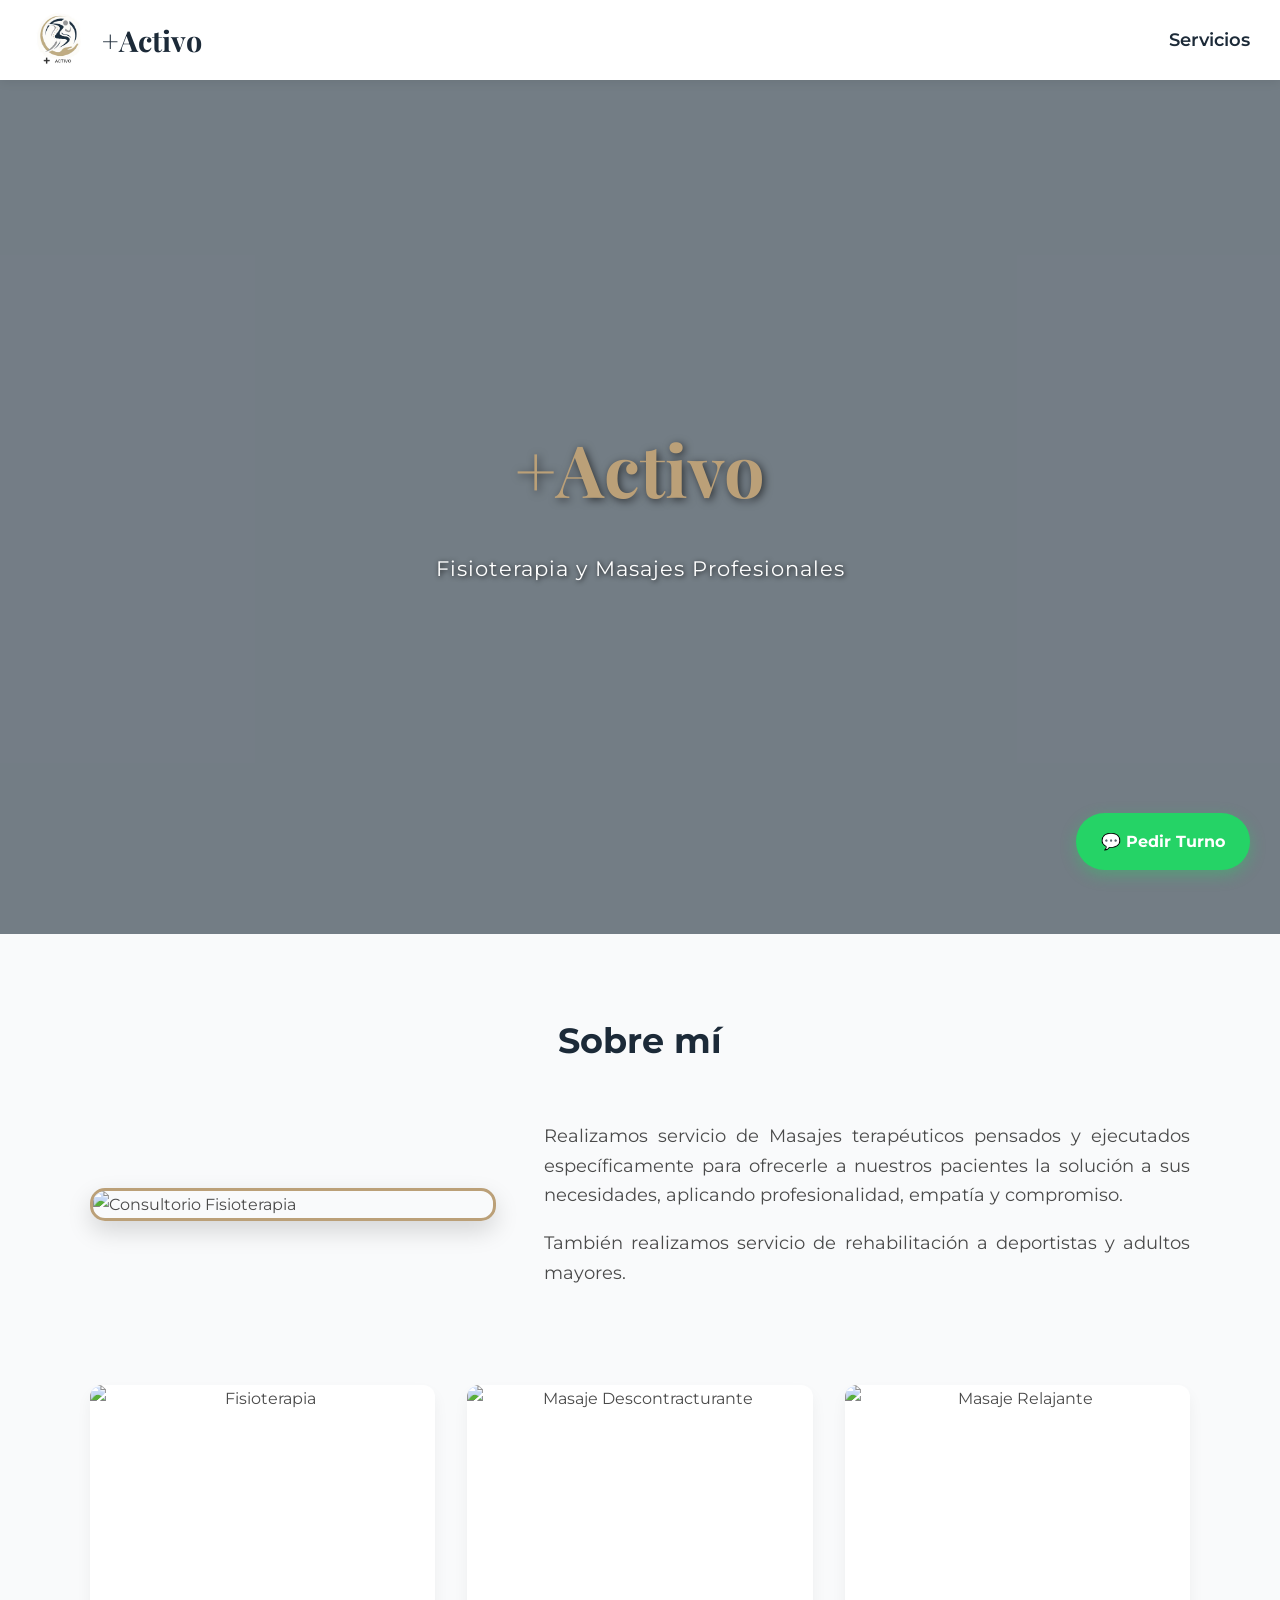
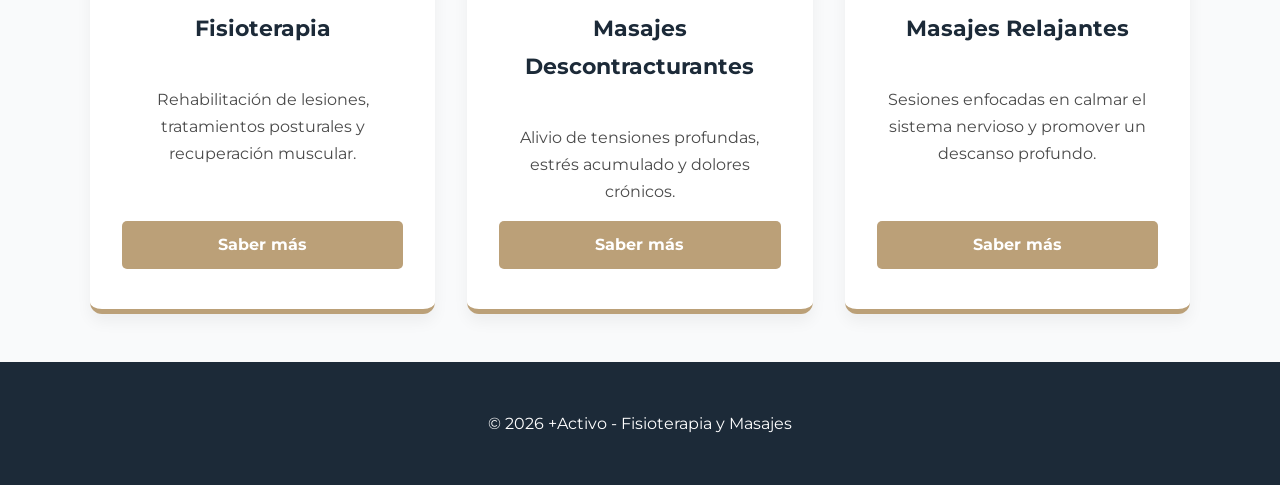
==== commit 42c6b8d8: "Update index.html" ====
--- a/index.html
+++ b/index.html
@@ -75,46 +75,10 @@
                     <a href="relajante.html" class="btn-saber-mas">Saber más</a>
                 </div>
             </div>
+            
         </section>
     </div>
-<!-- NUEVAS TARJETAS AGREGADAS -->
-            
-            <div class="card">
-                <img src="https://images.unsplash.com/photo-1544161515-4ab6ce6db874?ixlib=rb-4.0.3&auto=format&fit=crop&w=800&q=80" alt="Masaje Cervical">
-                <div class="card-body">
-                    <h3>Masaje Cervical</h3>
-                    <p>Libera la tensión acumulada en cuello y hombros, aliviando dolores de cabeza y estrés postural.</p>
-                    <a href="cervical.html" class="btn-saber-mas">Saber más</a>
-                </div>
-            </div>
 
-            <div class="card">
-                <img src="https://images.unsplash.com/photo-1616394584738-fc6e612e71c9?ixlib=rb-4.0.3&auto=format&fit=crop&w=800&q=80" alt="Drenaje Linfático">
-                <div class="card-body">
-                    <h3>Drenaje Linfático</h3>
-                    <p>Técnica suave ideal para postoperatorios y recuperación que reduce inflamación y retención de líquidos.</p>
-                    <a href="drenaje.html" class="btn-saber-mas">Saber más</a>
-                </div>
-            </div>
-
-            <div class="card">
-                <img src="https://images.unsplash.com/photo-1571019614242-c5c5dee9f50b?ixlib=rb-4.0.3&auto=format&fit=crop&w=800&q=80" alt="Masaje Postcompetitivo">
-                <div class="card-body">
-                    <h3>Masaje Postcompetitivo</h3>
-                    <p>Acelera la recuperación muscular y elimina toxinas después de un gran esfuerzo físico o deportivo.</p>
-                    <a href="postcompetitivo.html" class="btn-saber-mas">Saber más</a>
-                </div>
-            </div>
-
-            <div class="card">
-                <!-- Usé una imagen referencial de terapia alternativa, puedes cambiarla luego por una de ventosas reales -->
-                <img src="https://images.unsplash.com/photo-1512290923902-8a9f81dc236c?ixlib=rb-4.0.3&auto=format&fit=crop&w=800&q=80" alt="Ventosas Terapéuticas">
-                <div class="card-body">
-                    <h3>Ventosas (Cupping)</h3>
-                    <p>Succión terapéutica para aliviar contracturas severas, fatiga extrema y mejorar la circulación local.</p>
-                    <a href="ventosas.html" class="btn-saber-mas">Saber más</a>
-                </div>
-            </div>
     <footer>
         <p>&copy; 2026 +Activo - Fisioterapia y Masajes</p>
     </footer>
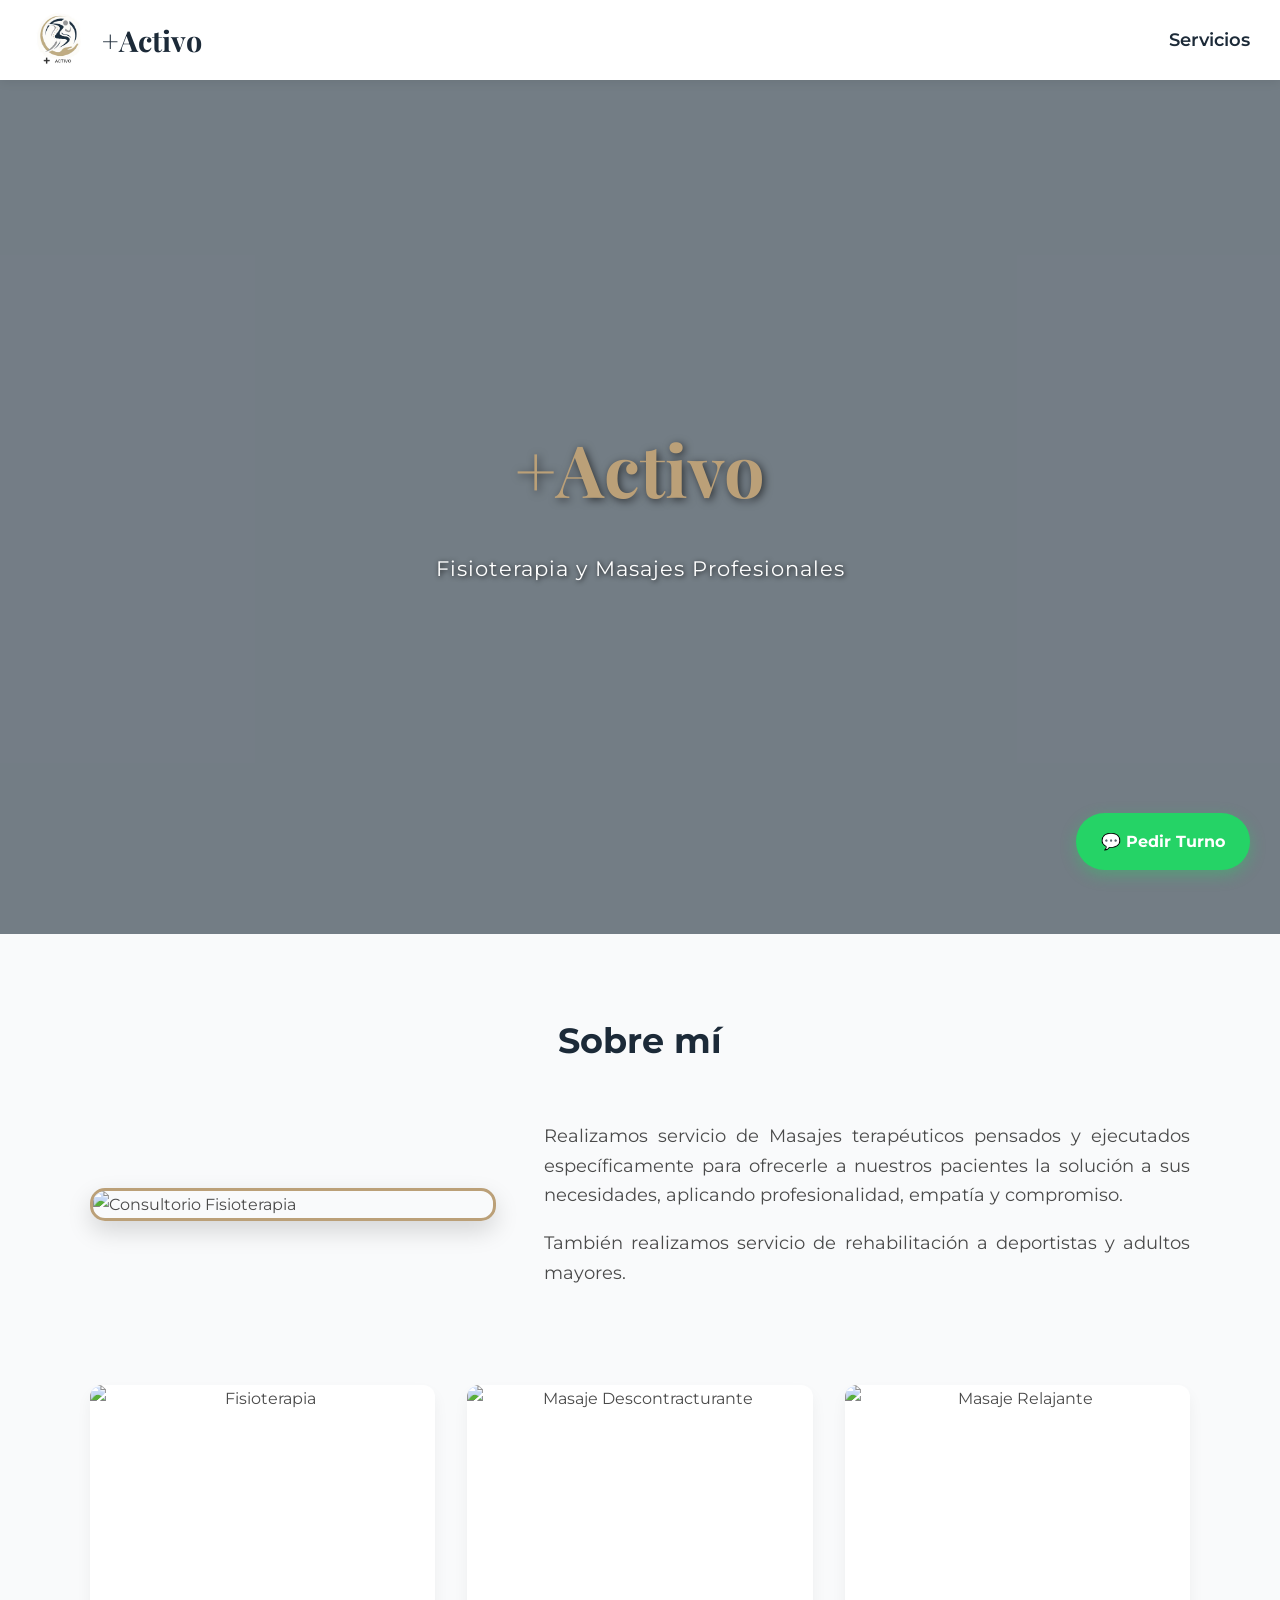
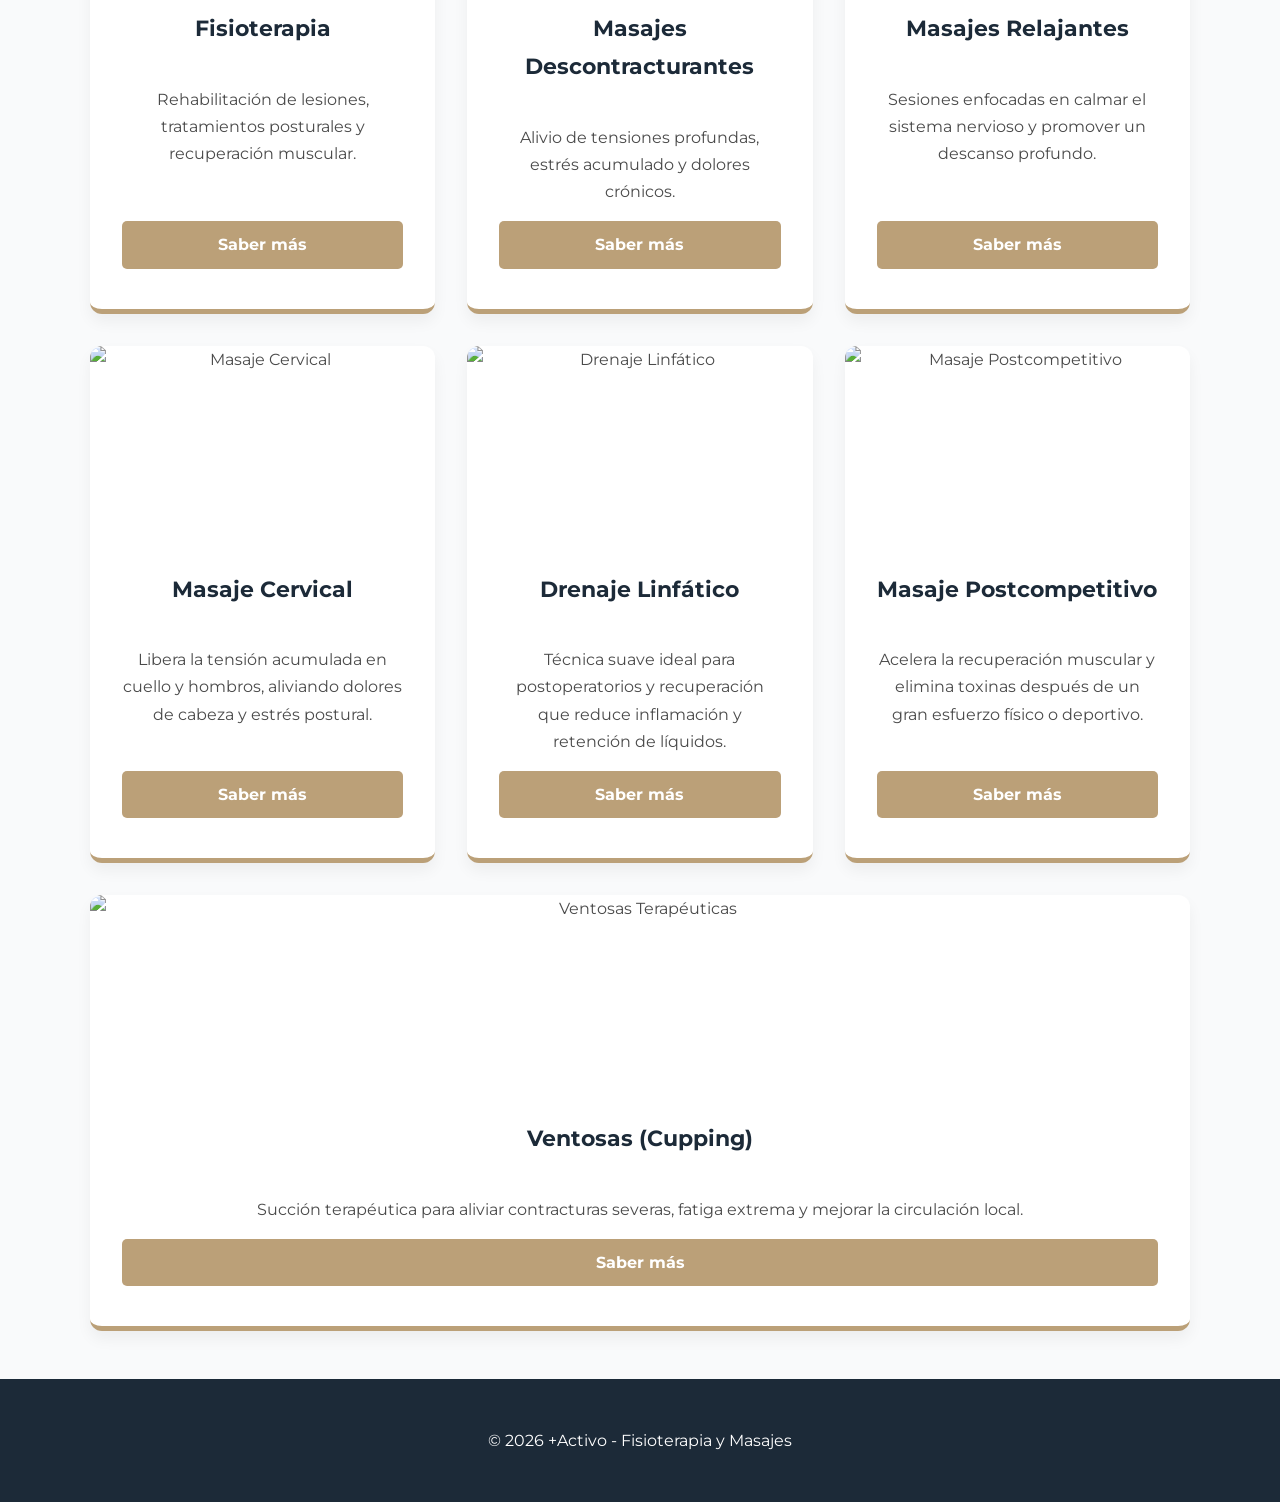
==== commit e4266509: "Update index.html" ====
--- a/index.html
+++ b/index.html
@@ -48,7 +48,9 @@
             </div>
         </section>
 
+        <!-- SECCIÓN DE SERVICIOS CON LAS 7 TARJETAS -->
         <section id="servicios" class="services">
+            
             <div class="card">
                 <img src="https://images.unsplash.com/photo-1576091160550-2173dba999ef?ixlib=rb-4.0.3&auto=format&fit=crop&w=800&q=80" alt="Fisioterapia">
                 <div class="card-body">
@@ -76,6 +78,42 @@
                 </div>
             </div>
             
+            <div class="card">
+                <img src="https://images.unsplash.com/photo-1544161515-4ab6ce6db874?ixlib=rb-4.0.3&auto=format&fit=crop&w=800&q=80" alt="Masaje Cervical">
+                <div class="card-body">
+                    <h3>Masaje Cervical</h3>
+                    <p>Libera la tensión acumulada en cuello y hombros, aliviando dolores de cabeza y estrés postural.</p>
+                    <a href="cervical.html" class="btn-saber-mas">Saber más</a>
+                </div>
+            </div>
+
+            <div class="card">
+                <img src="https://images.unsplash.com/photo-1616394584738-fc6e612e71c9?ixlib=rb-4.0.3&auto=format&fit=crop&w=800&q=80" alt="Drenaje Linfático">
+                <div class="card-body">
+                    <h3>Drenaje Linfático</h3>
+                    <p>Técnica suave ideal para postoperatorios y recuperación que reduce inflamación y retención de líquidos.</p>
+                    <a href="drenaje.html" class="btn-saber-mas">Saber más</a>
+                </div>
+            </div>
+
+            <div class="card">
+                <img src="https://images.unsplash.com/photo-1571019614242-c5c5dee9f50b?ixlib=rb-4.0.3&auto=format&fit=crop&w=800&q=80" alt="Masaje Postcompetitivo">
+                <div class="card-body">
+                    <h3>Masaje Postcompetitivo</h3>
+                    <p>Acelera la recuperación muscular y elimina toxinas después de un gran esfuerzo físico o deportivo.</p>
+                    <a href="postcompetitivo.html" class="btn-saber-mas">Saber más</a>
+                </div>
+            </div>
+
+            <div class="card">
+                <img src="https://images.unsplash.com/photo-1512290923902-8a9f81dc236c?ixlib=rb-4.0.3&auto=format&fit=crop&w=800&q=80" alt="Ventosas Terapéuticas">
+                <div class="card-body">
+                    <h3>Ventosas (Cupping)</h3>
+                    <p>Succión terapéutica para aliviar contracturas severas, fatiga extrema y mejorar la circulación local.</p>
+                    <a href="ventosas.html" class="btn-saber-mas">Saber más</a>
+                </div>
+            </div>
+
         </section>
     </div>
 
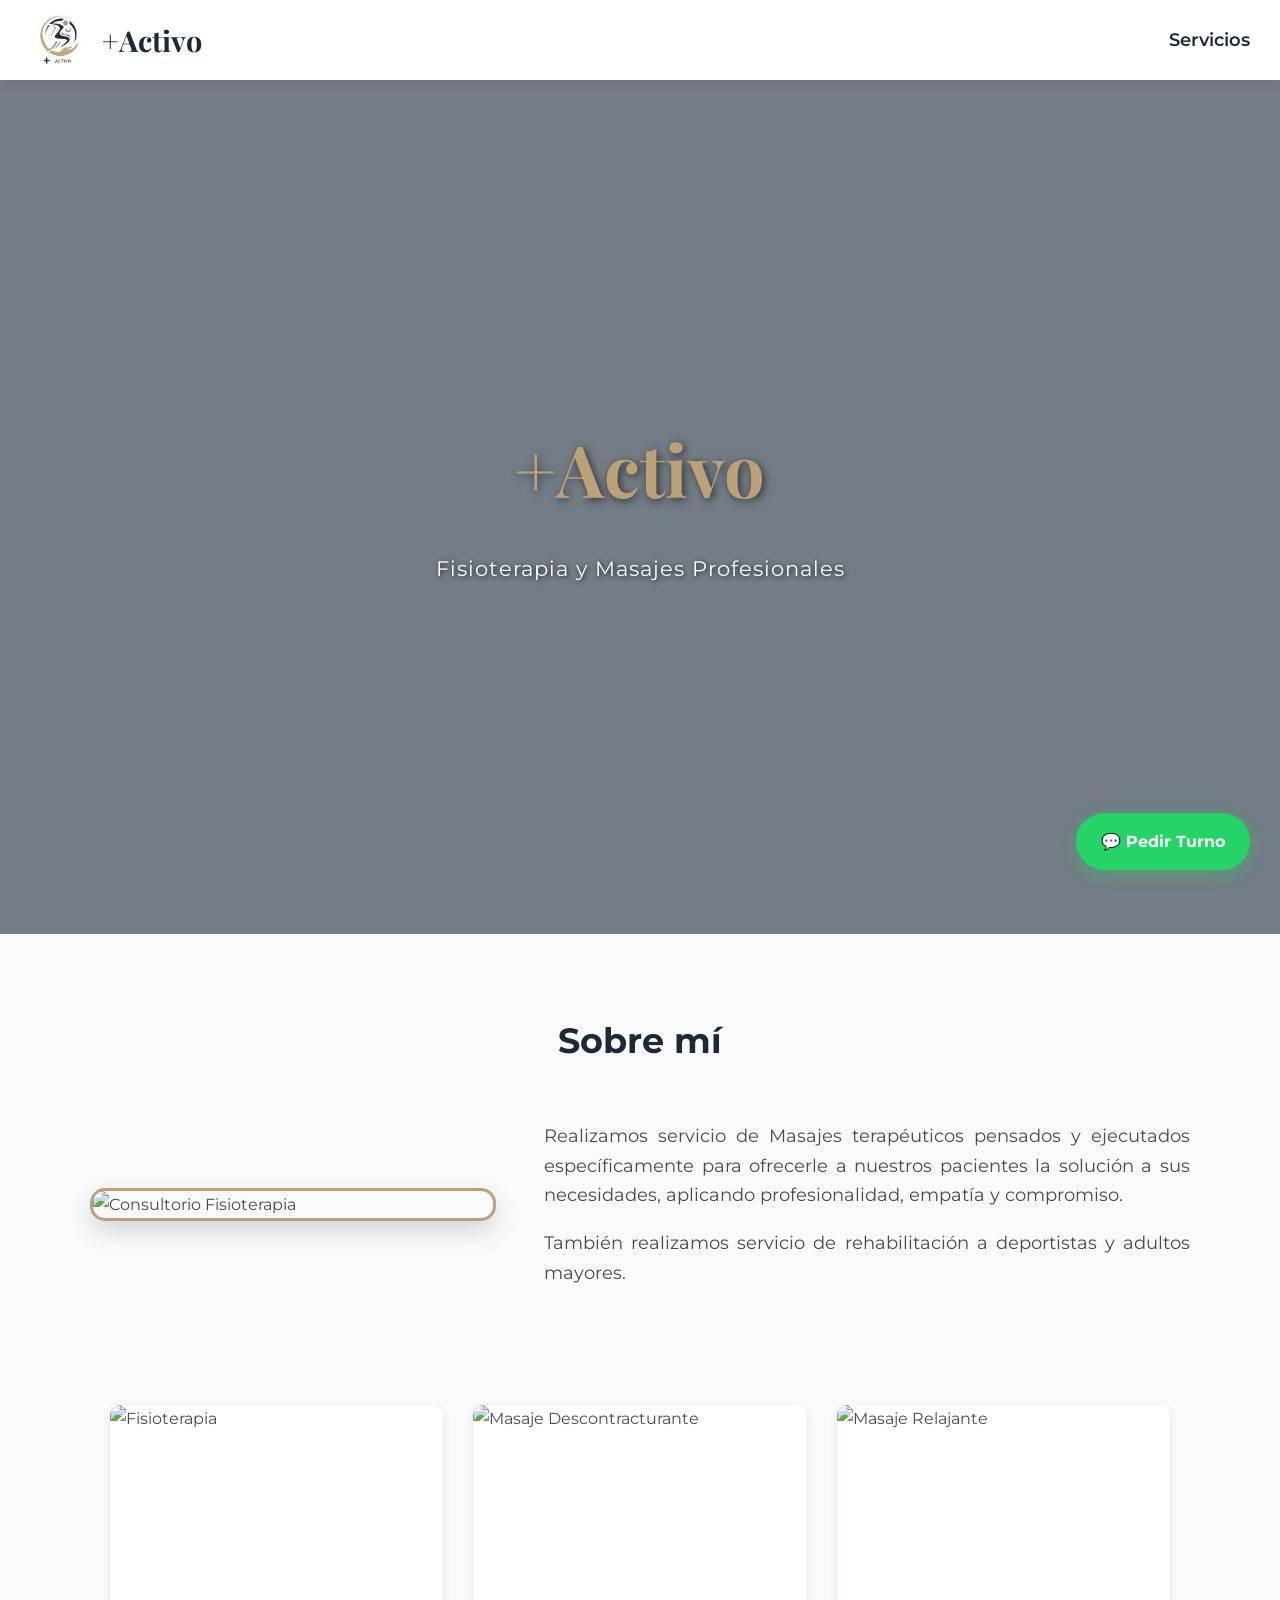
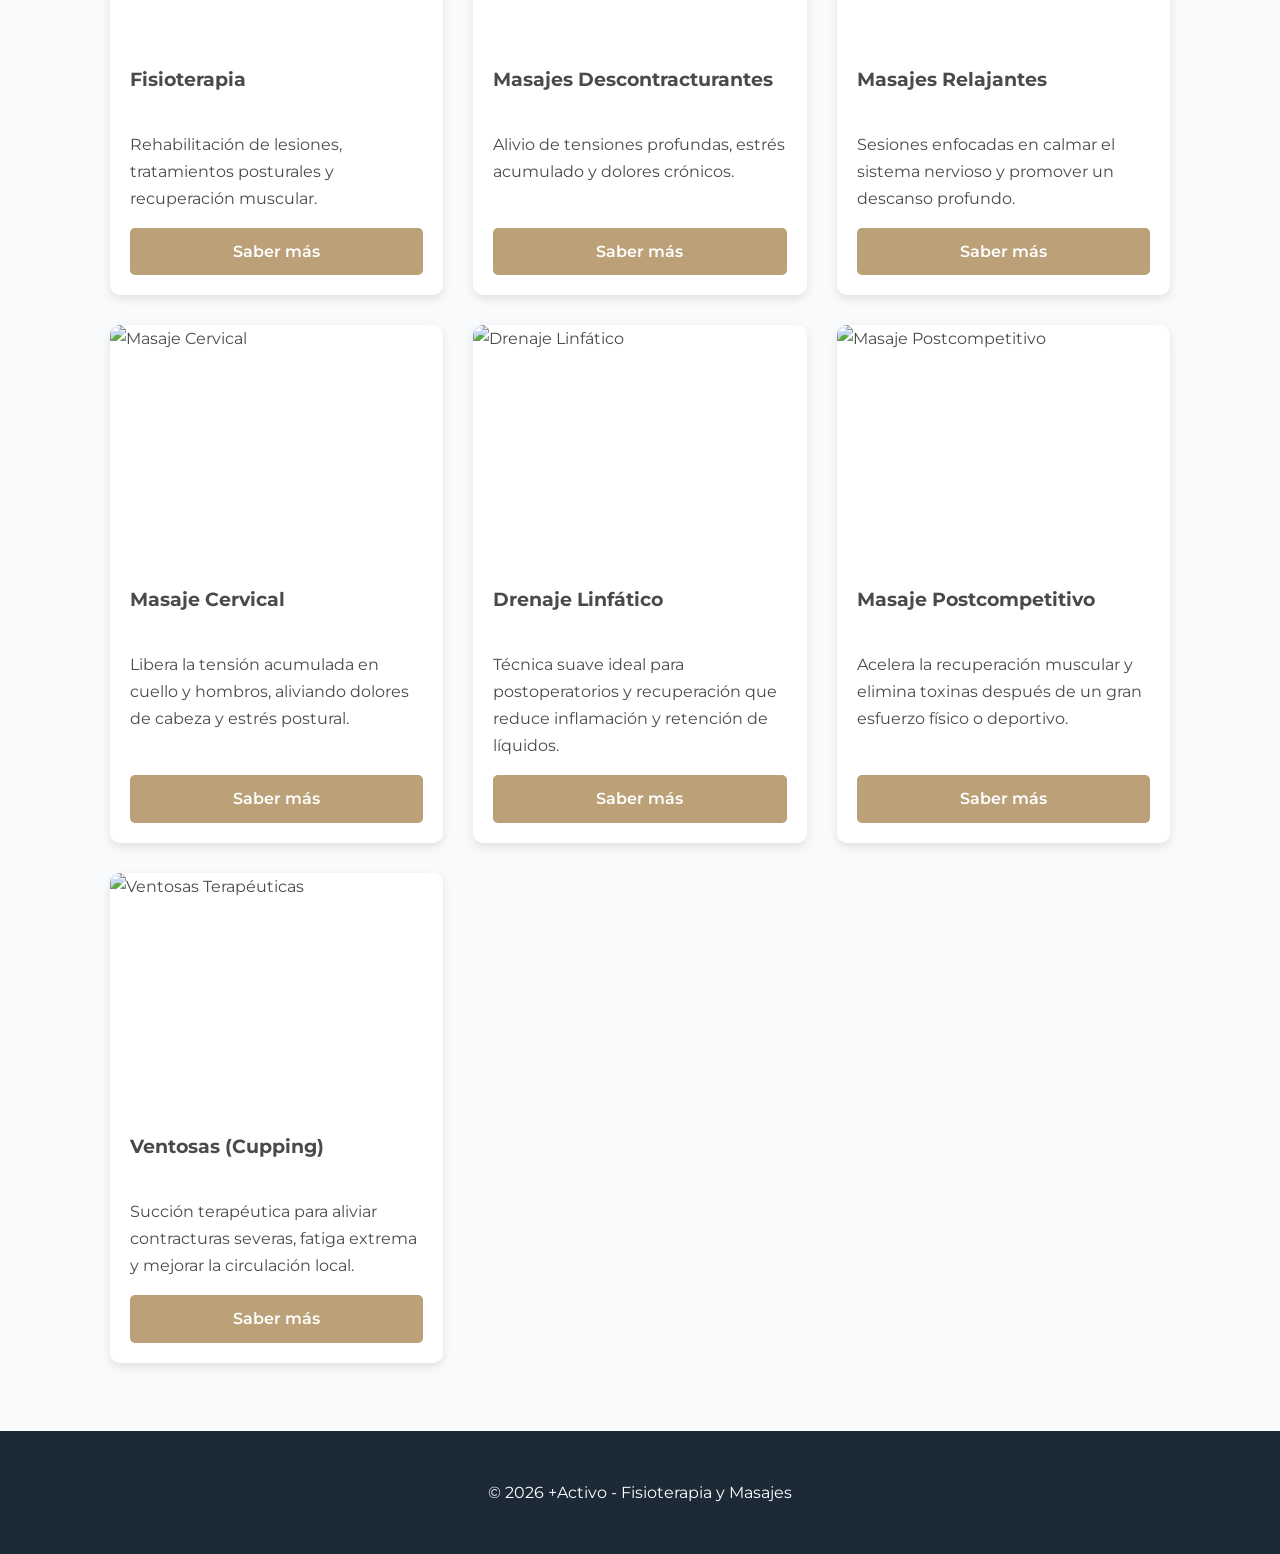
==== commit 7867041c: "Update index.html" ====
--- a/index.html
+++ b/index.html
@@ -88,7 +88,7 @@
             </div>
 
             <div class="card">
-                <img src="https://images.unsplash.com/photo-1616394584738-fc6e612e71c9?ixlib=rb-4.0.3&auto=format&fit=crop&w=800&q=80" alt="Drenaje Linfático">
+                <img src="https://miraclesoria.com/wp-content/uploads/2026/04/Drenaje-linfatico-corporal.webp" alt="Drenaje Linfático">
                 <div class="card-body">
                     <h3>Drenaje Linfático</h3>
                     <p>Técnica suave ideal para postoperatorios y recuperación que reduce inflamación y retención de líquidos.</p>
--- a/style.css
+++ b/style.css
@@ -87,14 +87,55 @@
 .intro-texto { flex: 1; min-width: 300px; font-size: 1.1rem; text-align: justify; }
 .intro-imagen { width: 100%; max-width: 400px; border-radius: 15px; box-shadow: 0 10px 25px rgba(0,0,0,0.15); border: 3px solid var(--dorado-logo); }
 
-.services { display: flex; gap: 2rem; flex-wrap: wrap; justify-content: center; }
-.card { background: var(--blanco); border-radius: 12px; box-shadow: 0 8px 15px rgba(0,0,0,0.05); flex: 1; min-width: 280px; text-align: center; border-bottom: 5px solid var(--dorado-logo); overflow: hidden; transition: transform 0.3s ease, box-shadow 0.3s ease; display: flex; flex-direction: column; }
-.card:hover { transform: translateY(-8px); box-shadow: 0 15px 25px rgba(0,0,0,0.12); }
-.card img { width: 100%; height: 200px; object-fit: cover; }
-.card-body { padding: 1.5rem 2rem 2.5rem 2rem; flex-grow: 1; display: flex; flex-direction: column; }
-.card h3 { color: var(--azul-logo); font-size: 1.4rem; margin-top: 0; }
-.btn-saber-mas { margin-top: auto; display: inline-block; background-color: var(--dorado-logo); color: white; padding: 10px 20px; border-radius: 5px; text-decoration: none; font-weight: bold; transition: background 0.3s; }
-.btn-saber-mas:hover { background-color: var(--azul-logo); }
+.services {
+    display: grid;
+    /* Esta es la magia: crea columnas automáticas que no midan menos de 300px */
+    grid-template-columns: repeat(auto-fit, minmax(300px, 1fr));
+    gap: 30px; /* Espacio entre las tarjetas */
+    max-width: 1200px; /* Ancho máximo para que no se estiren al infinito en PC */
+    margin: 0 auto; /* Centra todo en la pantalla */
+    padding: 20px;
+}
+.card {
+    background: #ffffff;
+    border-radius: 10px;
+    overflow: hidden; /* Para que las puntas de la imagen sigan redondeadas */
+    box-shadow: 0 4px 10px rgba(0,0,0,0.1);
+    display: flex;
+    flex-direction: column;
+}
+
+.card img {
+    width: 100%;
+    height: 220px; /* Obliga a TODAS las fotos a tener esta misma altura */
+    object-fit: cover; /* Recorta el centro de la foto sin deformarla */
+}
+
+.card-body {
+    padding: 20px;
+    display: flex;
+    flex-direction: column;
+    flex-grow: 1; /* Hace que el contenido ocupe el resto de la tarjeta */
+}
+
+/* DISEÑO DEL BOTÓN "SABER MÁS" */
+.btn-saber-mas {
+    margin-top: auto; 
+    display: inline-block;
+    background-color: var(--dorado-logo); /* Color de fondo */
+    color: var(--blanco); /* Color del texto */
+    text-decoration: none; /* Quita la línea de abajo */
+    padding: 10px 20px;
+    border-radius: 5px; /* Bordes redondeados */
+    font-weight: 600;
+    text-align: center;
+    transition: background-color 0.3s ease, transform 0.3s ease;
+}
+
+.btn-saber-mas:hover { 
+    background-color: var(--azul-logo); 
+    transform: translateY(-2px); /* Pequeño salto al pasar el mouse */
+}
 
 /* ==========================================
    HEADER SECUNDARIO MODERNO E INTEGRADO
@@ -138,7 +179,7 @@
     font-weight: 300;
 }
 
-/* Imágenes específicas bien ambientadas */
+/* Imágenes específicas bien ambientadas - ORIGINALES */
 .header-fisioterapia {
     background-image: 
         linear-gradient(to bottom, rgba(28, 42, 56, 0.65) 0%, rgba(28, 42, 56, 0.85) 60%, var(--fondo) 100%),
@@ -156,6 +197,32 @@
         linear-gradient(to bottom, rgba(28, 42, 56, 0.65) 0%, rgba(28, 42, 56, 0.85) 60%, var(--fondo) 100%),
         url('https://images.unsplash.com/photo-1544161515-4ab6ce6db874?ixlib=rb-4.0.3&auto=format&fit=crop&w=1600&q=80');
 }
+
+/* Imágenes específicas - NUEVOS SERVICIOS AÑADIDOS */
+.header-drenaje {
+    background-image: 
+        linear-gradient(to bottom, rgba(28, 42, 56, 0.65) 0%, rgba(28, 42, 56, 0.85) 60%, var(--fondo) 100%),
+        url('https://miraclesoria.com/wp-content/uploads/2026/04/Drenaje-linfatico-corporal.webp');
+}
+/* Ventosas */
+.header-ventosas {
+    background-image: 
+        linear-gradient(to bottom, rgba(28, 42, 56, 0.65) 0%, rgba(28, 42, 56, 0.85) 60%, var(--fondo) 100%),
+        url('https://images.unsplash.com/photo-1519823551278-64ac92734fb1?ixlib=rb-4.0.3&auto=format&fit=crop&w=1600&q=80');
+}
+
+/* Postcompetitivo */
+.header-postcompetitivo {
+    background-image: 
+        linear-gradient(to bottom, rgba(28, 42, 56, 0.65) 0%, rgba(28, 42, 56, 0.85) 60%, var(--fondo) 100%),
+        url('https://images.unsplash.com/photo-1574680096145-d05b474e2155?ixlib=rb-4.0.3&auto=format&fit=crop&w=1600&q=80');
+}
+.header-cervical {
+    background-image: 
+        linear-gradient(to bottom, rgba(28, 42, 56, 0.65) 0%, rgba(28, 42, 56, 0.85) 60%, var(--fondo) 100%),
+        url('https://images.unsplash.com/photo-1512290923902-8a9f81dc236c?ixlib=rb-4.0.3&auto=format&fit=crop&w=1600&q=80');
+}
+
 .detalle-servicio { display: flex; gap: 2rem; margin-top: 2rem; }
 
 /* CUADRO DE TIEMPOS CON ANIMACIÓN HOVER */
@@ -181,17 +248,16 @@
    DISEÑO RESPONSIVO (MÓVILES Y TABLETS)
    ========================================== */
 
-/* Esta regla se aplica solo en pantallas de 768px de ancho o menos (celulares) */
 @media (max-width: 768px) {
     
     /* 1. Ajustes de la barra de navegación (Navbar) */
     nav {
         padding: 10px 15px;
-        flex-direction: column; /* Apila el logo arriba y el enlace abajo */
+        flex-direction: column; 
         gap: 10px;
     }
     .logo {
-        height: 45px; /* Logo un poco más chico */
+        height: 45px; 
     }
     .nav-title {
         font-size: 1.5rem;
@@ -200,10 +266,10 @@
     /* 2. Ajustes del encabezado principal con el video (Hero) */
     .hero {
         padding: 4rem 1rem;
-        min-height: 50vh; /* Para que no sea tan alto en el celular */
+        min-height: 50vh; 
     }
     h1 {
-        font-size: 2.8rem; /* Achicamos la letra principal (antes 4.5rem) */
+        font-size: 2.8rem; 
     }
     .hero-contenido p {
         font-size: 1.1rem;
@@ -214,16 +280,16 @@
 
     /* 3. Ajustes de la sección "Sobre mí" y los contenedores */
     .container {
-        padding: 2rem 1.5rem; /* Menos espacio en blanco a los costados */
+        padding: 2rem 1.5rem; 
     }
     .intro-content {
         gap: 1.5rem;
     }
     .intro-imagen {
-        max-width: 100%; /* Asegura que la imagen no se salga de la pantalla */
+        max-width: 100%; 
     }
     .intro-texto {
-        min-width: 100%; /* El texto ocupa el 100% del ancho del celular */
+        min-width: 100%; 
     }
 
     /* 4. Ajustes de los encabezados de las subpáginas (Headers Secundarios) */
@@ -239,12 +305,12 @@
 
     /* 5. Ajustes de los detalles de los servicios y tiempos */
     .detalle-servicio {
-        flex-direction: column; /* Apila los elementos uno debajo del otro */
+        flex-direction: column; 
         gap: 1rem;
     }
     
     /* 6. Ajuste para los testimonios (Si agregaste el código anterior) */
     .grid-testimonios {
-        grid-template-columns: 1fr; /* Fuerza a que se vea 1 solo testimonio por fila */
-    }
-}
+        grid-template-columns: 1fr; 
+    }
+}
